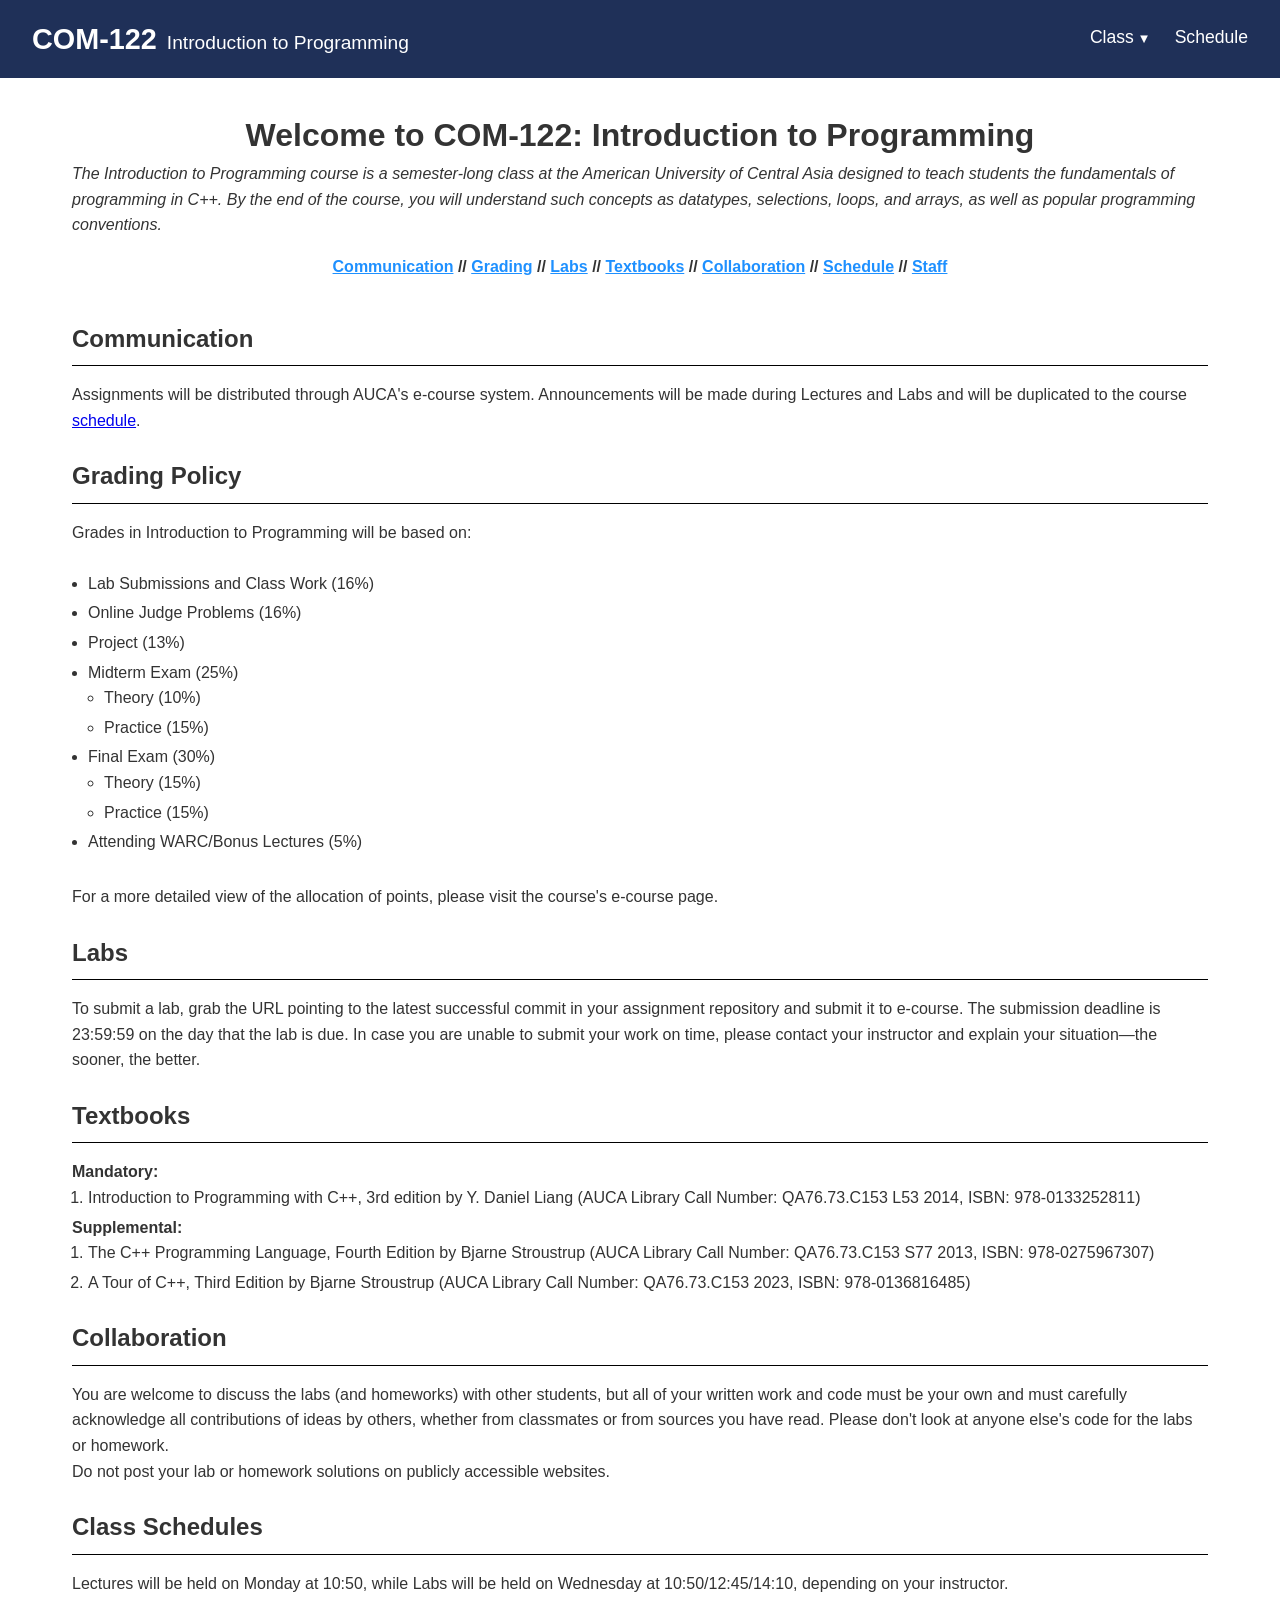
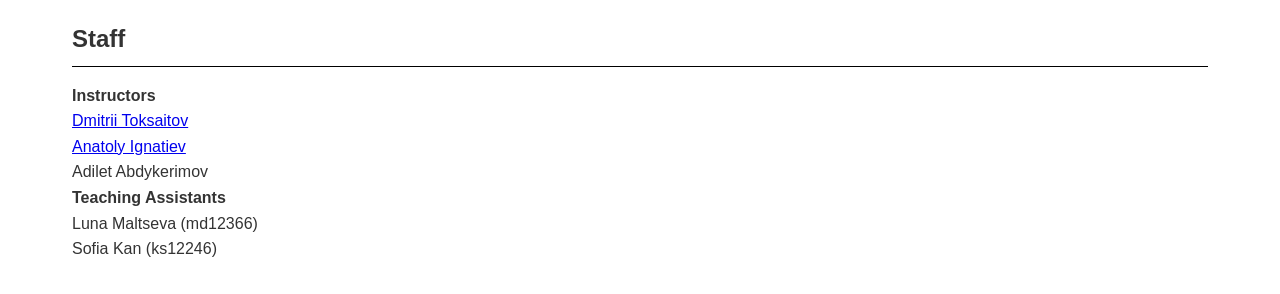
==== about.html @ a2feb64a "Initial commit" ====
<!DOCTYPE html>
<html lang="en">
<head>
    <meta charset="UTF-8">
    <meta name="viewport" content="width=device-width, initial-scale=1.0">
    <title>COM-122: Introduction to Programming</title>
    <link rel="stylesheet" href="styles.css">
</head>
<body>

<nav class="navbar">
    <div class="navbar-brand">
        <a href="index.html">COM-122</a>
        <span>Introduction to Programming</span>
    </div>

    <button class="navbar-toggle" aria-label="Menu">
        <span></span>
        <span></span>
        <span></span>
    </button>

    <ul class="navbar-links">
        <li class="dropdown">
            <a href="index.html">Class</a>
            <ul class="dropdown-menu">
                <li><a href="about.html">Overview</a></li>
                <li><a href="projects.html">Projects</a></li>
            </ul>
        </li>
        <li><a href="schedule.html">Schedule</a></li>
    </ul>
</nav>

<main class="content">
    <h1>Welcome to COM-122: Introduction to Programming</h1>
    <p> <i>
        The Introduction to Programming course is a semester-long class at the American University of Central Asia designed to teach students the fundamentals of programming in C++. By the end of the course, you will understand such concepts as datatypes, selections, loops, and arrays, as well as popular programming conventions.
    </i> </p>
    <div class="menu">
        <p><strong>
            <a href="#communication">Communication</a> //
            <a href="#grading">Grading</a> //
            <a href="#labs">Labs</a> //
            <a href="#textbooks">Textbooks</a> //
            <a href="#collaboration">Collaboration</a> //
            <a href="#schedule">Schedule</a> //
            <a href="#staff">Staff</a>
        </strong></p>
    </div>

    <h2 id="communication">Communication</h2>
    <p>
        Assignments will be distributed through AUCA's e-course system. Announcements will be made during Lectures and Labs and will be duplicated to the course <a href="schedule.html">schedule</a>.
    </p>

    <h2 id="grading">Grading Policy</h2>
    <p>Grades in Introduction to Programming will be based on:</p><br>
    <ul>
        <li>Lab Submissions and Class Work (16%)</li>
        <li>Online Judge Problems (16%)</li>
        <li>Project (13%)</li>
        <li>Midterm Exam (25%)
            <ul>
                <li>Theory (10%)</li>
                <li>Practice (15%)</li>
            </ul>
        </li>
        <li>Final Exam (30%)
            <ul>
                <li>Theory (15%)</li>
                <li>Practice (15%)</li>
            </ul>
        </li>
        <li>Attending WARC/Bonus Lectures (5%)</li>
    </ul> <br>
    <p>
        For a more detailed view of the allocation of points, please visit the course's e-course page.
    </p>

    <h2 id="labs">Labs</h2>
    <p>
        To submit a lab, grab the URL pointing to the latest successful commit in your assignment repository and submit it to e-course. The submission deadline is 23:59:59 on the day that the lab is due. In case you are unable to submit your work on time, please contact your instructor and explain your situation—the sooner, the better.
    </p>

    <h2 id="textbooks">Textbooks</h2>
    <p><strong>Mandatory:</strong></p>
    <ol>
        <li> Introduction to Programming with C++, 3rd edition by Y. Daniel Liang (AUCA Library Call Number: QA76.73.C153 L53 2014, ISBN: 978-0133252811) </li>
    </ol>
    <p><strong>Supplemental:</strong></p>
    <ol>
        <li>The C++ Programming Language, Fourth Edition by Bjarne Stroustrup (AUCA Library Call Number: QA76.73.C153 S77 2013, ISBN: 978-0275967307)</li>
        <li>A Tour of C++, Third Edition by Bjarne Stroustrup (AUCA Library Call Number: QA76.73.C153 2023, ISBN: 978-0136816485)</li>
    </ol>

    <h2 id="collaboration">Collaboration</h2>
    <p>
        You are welcome to discuss the labs (and homeworks) with other students, but all of your written work and code must be your own and must carefully acknowledge all contributions of ideas by others, whether from classmates or from sources you have read. Please don't look at anyone else's code for the labs or homework. <br>
        Do not post your lab or homework solutions on publicly accessible websites.
    </p>

    <h2 id="schedule">Class Schedules</h2>
    <p>
        Lectures will be held on Monday at 10:50, while Labs will be held on Wednesday at 10:50/12:45/14:10, depending on your instructor.
    </p>

    <h2 id="staff">Staff</h2>
    <strong>Instructors</strong> <br>
    <a href="https://auca.kg/en/economics_faculty_staff/13/">Dmitrii Toksaitov</a><br>
    <a href="https://auca.kg/en/dirfooter/639/">Anatoly Ignatiev</a><br>
    <a href=""></a>Adilet Abdykerimov<br>
    <strong>Teaching Assistants</strong> <br>
    Luna Maltseva (md12366)<br>
    Sofia Kan (ks12246)

</main>

<script src="navbar.js"></script>
</body>
</html>
---- styles.css ----
:root {
    --auca-dark-blue: #1F3058;
    --auca-light-blue: #2D457C;
    --dark-gray: #333;
    --light-gray: #f5f5f5;
}

td.lecture {
    background-color: #fffd80;
}

td.special {
    background-color: #8085ff;
}

td.important {
    background-color: #ff8187;
}

td.holiday {
    background-color: #83ff81;
}

.reading {
    color: #3338e9;
}

.assignment {
    color: #22c91f;
}

.deadline {
    color: #f03333;
}

* {
    margin: 0;
    padding: 0;
    box-sizing: border-box;
}

body {
    font-family: 'Open Sans', sans-serif;
    line-height: 1.6;
    color: #333;
}

ul:not(.navbar-links), ol:not(.navbar-links) {
    padding-left: 1em;       /* Proper bullet indentation */
    margin-top: 0;          /* Removes top margin */
    margin-bottom: 0;       /* Removes bottom margin */
    list-style-position: outside; /* Bullets stay outside text */
}

li {
    margin-bottom: 0.25em;  /* Optional: Controls space between items */
}

.navbar {
    background-color: var(--auca-dark-blue);
    color: white;
    display: flex;
    flex-wrap: wrap;
    justify-content: space-between;
    align-items: center;
    padding: 1rem 2rem;
}

.navbar-brand {
    display: flex;
    align-items: baseline;
    gap: 10px;
}

.navbar-brand a {
    color: white;
    font-size: 1.8rem;
    font-weight: bold;
    text-decoration: none;
}

.navbar-brand span {
    font-size: 1.2rem;
}

.navbar-links {
    display: flex;
    list-style: none;
}

.navbar-links li {
    margin-left: 1.5rem;
}

.navbar-links a {
    color: white;
    text-decoration: none;
    font-size: 1.1rem;
    transition: opacity 0.3s;
}

.navbar-links a:hover {
    opacity: 0.8;
    text-decoration: underline;
}

.navbar-toggle {
    display: none;
    background: transparent;
    border: none;
    cursor: pointer;
    flex-direction: column;
    justify-content: space-around;
    height: 24px;
    width: 30px;
    padding: 0;
}

.navbar-toggle span {
    display: block;
    background: white;
    height: 3px;
    width: 100%;
    border-radius: 2px;
}

h2 {
    position: relative;
    padding-bottom: 0.5rem;
    margin: 1.5rem 0 1rem 0;
    width: 100%;
    z-index: -1;
}

h1 {
    text-align: center;
}

h2::after {
    content: "";
    position: absolute;
    left: 0;
    bottom: 0;
    width: 100%;
    height: 1px;
    background-color: black;
}

.menu {
    text-align: center;
    padding: 1em
}

.menu a:link,
.menu a:visited,
.menu a:hover,
.menu a:active {
    color: dodgerblue;
    text-decoration: underline;
}

.assignment a, .reading a, .deadline a {
    color: dodgerblue;
    text-decoration: none;
}

.content {
    max-width: 1200px;
    margin: 2rem auto;
    padding: 0 2rem;
}

.table-container {
    width: 100%;
    overflow-x: auto;
}

.schedule-table {
    min-width: 600px;
    width: 100%;
    border-collapse: collapse;
    border: 2px solid black;
    margin: 1rem 0 2rem;
}

.schedule-table th {
    background-color: var(--auca-light-blue);
    padding: 0.1rem;
    text-align: center;
    color: white;
    border-bottom: 2px solid var(--auca-dark-blue);
}

.schedule-table td {
    padding: 0.1rem;
    border: 1px solid #ddd;
    vertical-align: top;
    font-size: 0.9em;
    line-height: 1.2;
}

.navbar-links .dropdown {
    position: relative;
}

.dropdown-menu {
    display: none;
    position: absolute;
    top: 100%;
    left: 0;
    background-color: white;
    min-width: 160px;
    box-shadow: 0 4px 8px rgba(0, 0, 0, 0.1);
    z-index: 1000;
}

.dropdown:hover .dropdown-menu {
    display: block;
}

.dropdown-menu li a {
    display: block;
    padding: 8px 12px;
    text-decoration: none;
    color: black;
}

.dropdown-menu li a:hover {
    background-color: #f0f0f0;
}

.dropdown > a::after {
    content: " ▼";
    font-size: 0.75em;
}

@media (max-width: 768px) {
    .navbar {
        position: relative;
        padding: 1rem;
    }

    .navbar-toggle {
        display: flex;
    }

    .navbar-links {
        display: none;
        flex-direction: column;
        width: 100%;
        background-color: var(--auca-dark-blue);
        position: absolute;
        top: 100%;
        left: 0;
        padding: 1rem 0;
        box-shadow: 0 5px 10px rgba(0,0,0,0.1);
    }

    .navbar-links.active {
        display: flex;
    }

    .navbar-links li {
        margin: 0.5rem 0;
        padding: 0 2rem;
    }

    .dropdown-menu {
        display: none;
        position: static;
        background-color: var(--auca-dark-blue);
        box-shadow: none;
        list-style: none;
    }

    .dropdown.open .dropdown-menu {
        display: block;
    }

    .dropdown-menu li a {
        color: white;
        padding-left: 1rem;
    }

    .dropdown-menu li a:hover {
        background-color: rgba(255, 255, 255, 0.1);
    }
}
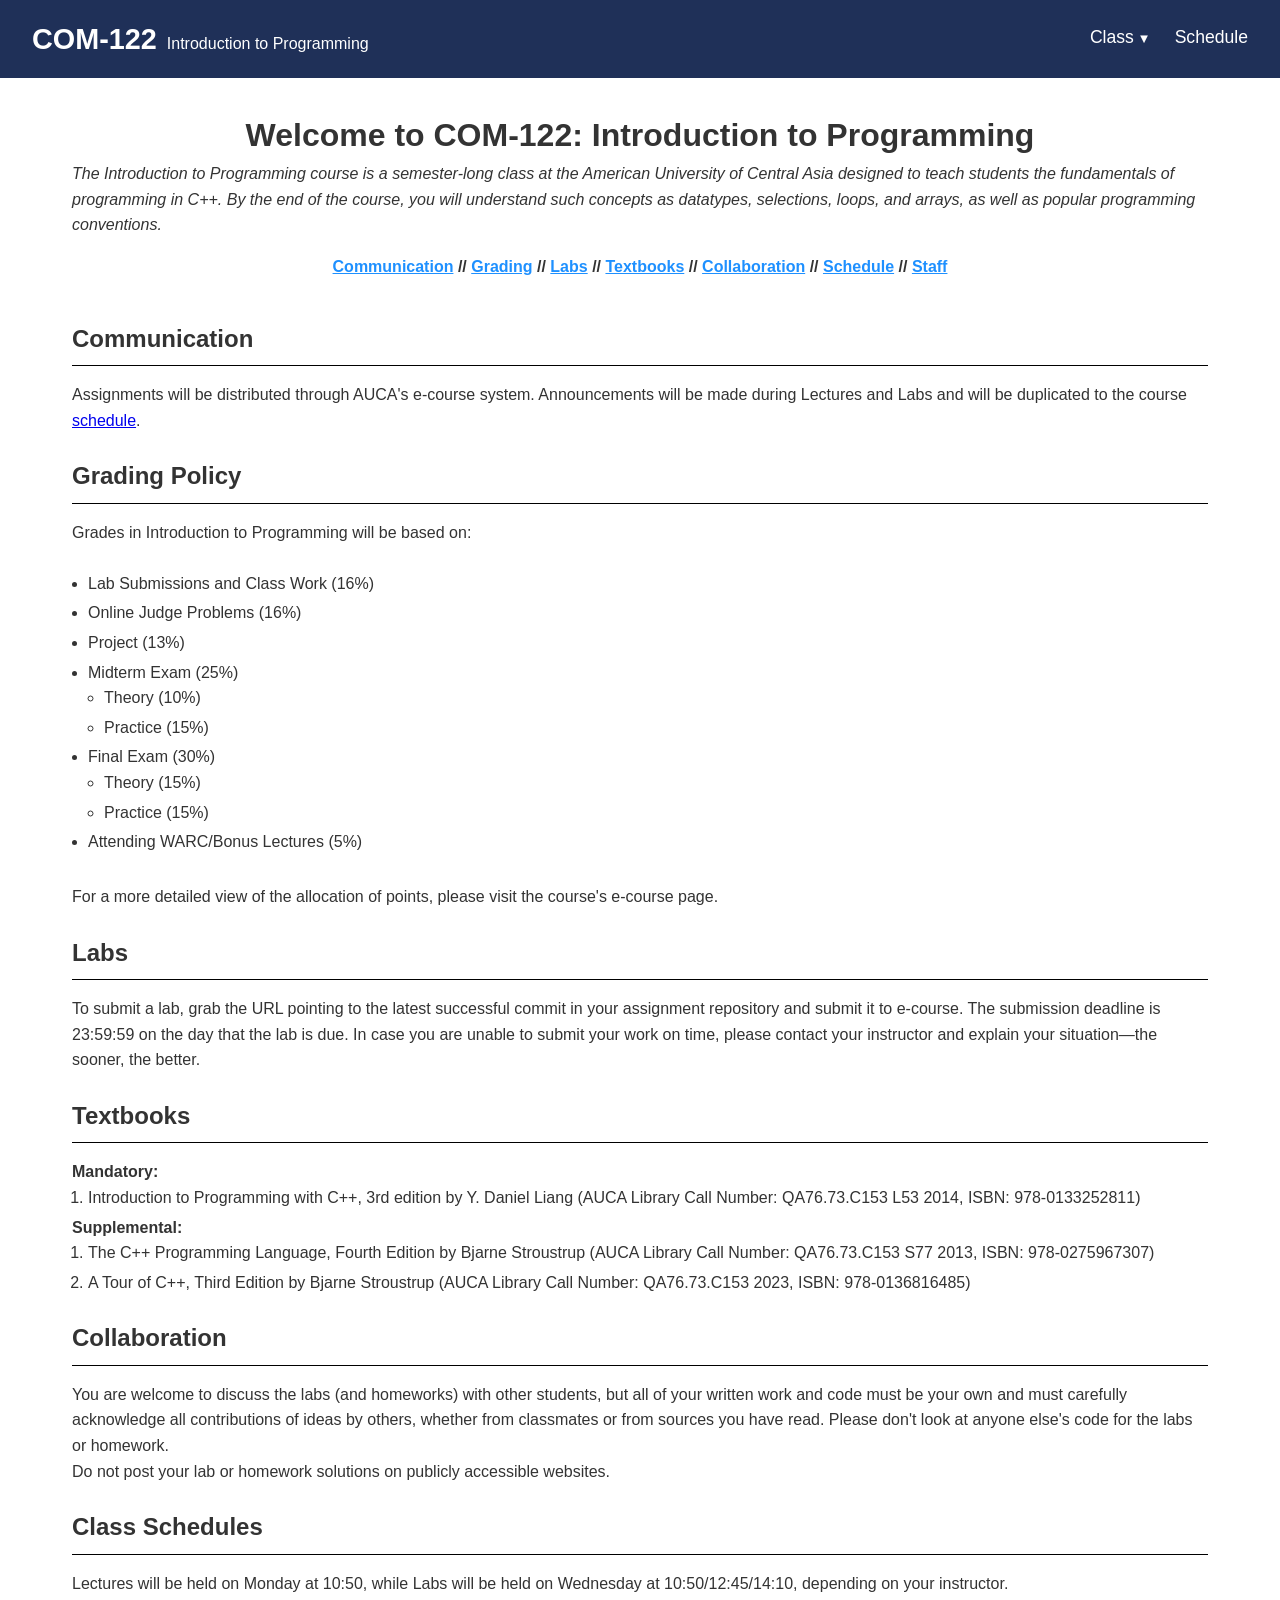
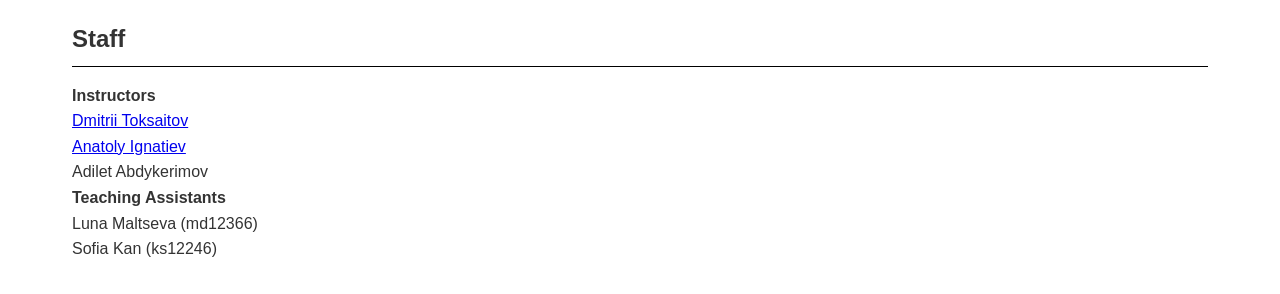
==== commit c21c9507: "Update schedule colors, fix navbar text sizing" ====
--- a/about.html
+++ b/about.html
@@ -11,7 +11,7 @@
 <nav class="navbar">
     <div class="navbar-brand">
         <a href="index.html">COM-122</a>
-        <span>Introduction to Programming</span>
+        <span style="font-size:1em;">Introduction to Programming</span>
     </div>
 
     <button class="navbar-toggle" aria-label="Menu">
--- a/styles.css
+++ b/styles.css
@@ -6,7 +6,7 @@
 }
 
 td.lecture {
-    background-color: #fffd80;
+    background-color: #fcfa8e;
 }
 
 td.special {
@@ -14,15 +14,15 @@
 }
 
 td.important {
-    background-color: #ff8187;
+    background-color: #fc9a9f;
 }
 
 td.holiday {
-    background-color: #83ff81;
+    background-color: #9df081;
 }
 
 .reading {
-    color: #3338e9;
+    color: #3350ea;
 }
 
 .assignment {
@@ -30,7 +30,7 @@
 }
 
 .deadline {
-    color: #f03333;
+    color: #f11f1f;
 }
 
 * {
@@ -46,14 +46,14 @@
 }
 
 ul:not(.navbar-links), ol:not(.navbar-links) {
-    padding-left: 1em;       /* Proper bullet indentation */
-    margin-top: 0;          /* Removes top margin */
-    margin-bottom: 0;       /* Removes bottom margin */
-    list-style-position: outside; /* Bullets stay outside text */
+    padding-left: 1em;
+    margin-top: 0;
+    margin-bottom: 0;
+    list-style-position: outside;
 }
 
 li {
-    margin-bottom: 0.25em;  /* Optional: Controls space between items */
+    margin-bottom: 0.25em;
 }
 
 .navbar {
@@ -280,6 +280,7 @@
     .dropdown-menu li a {
         color: white;
         padding-left: 1rem;
+        font-size: 1.1em;
     }
 
     .dropdown-menu li a:hover {
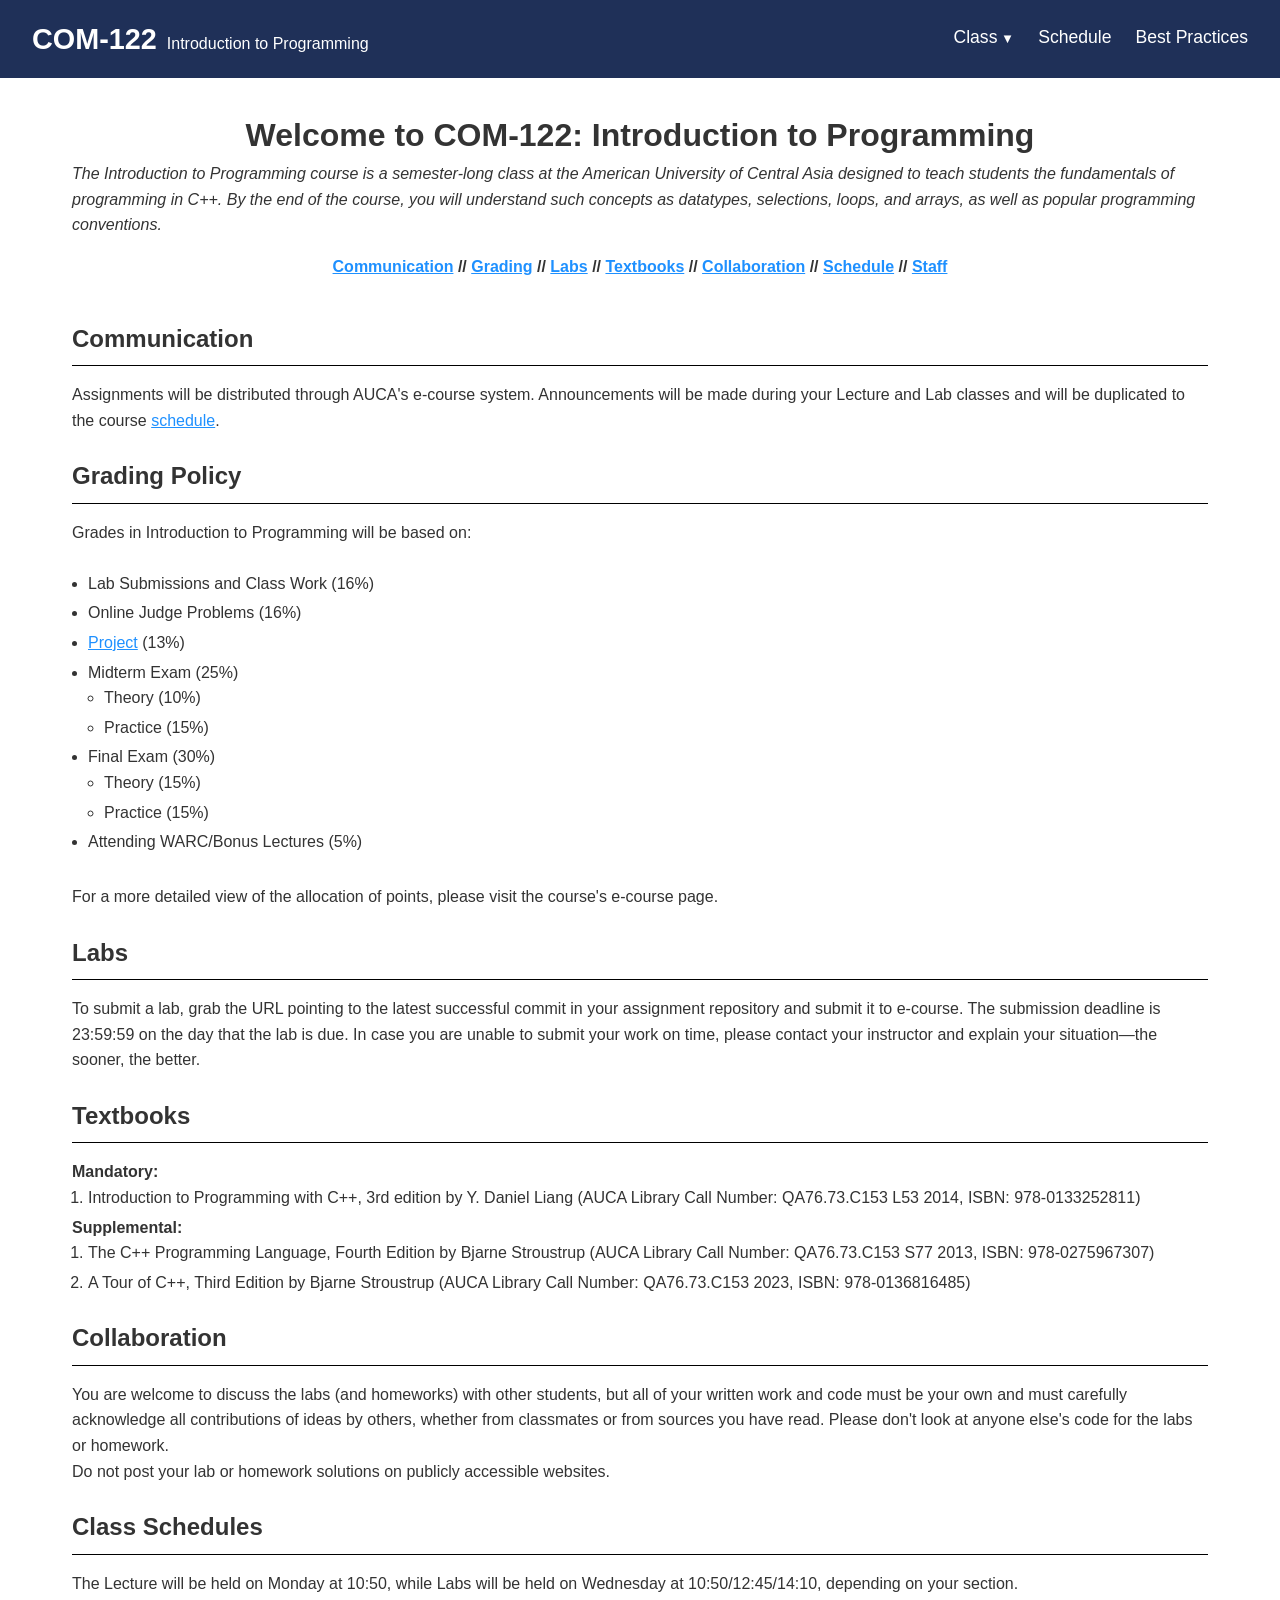
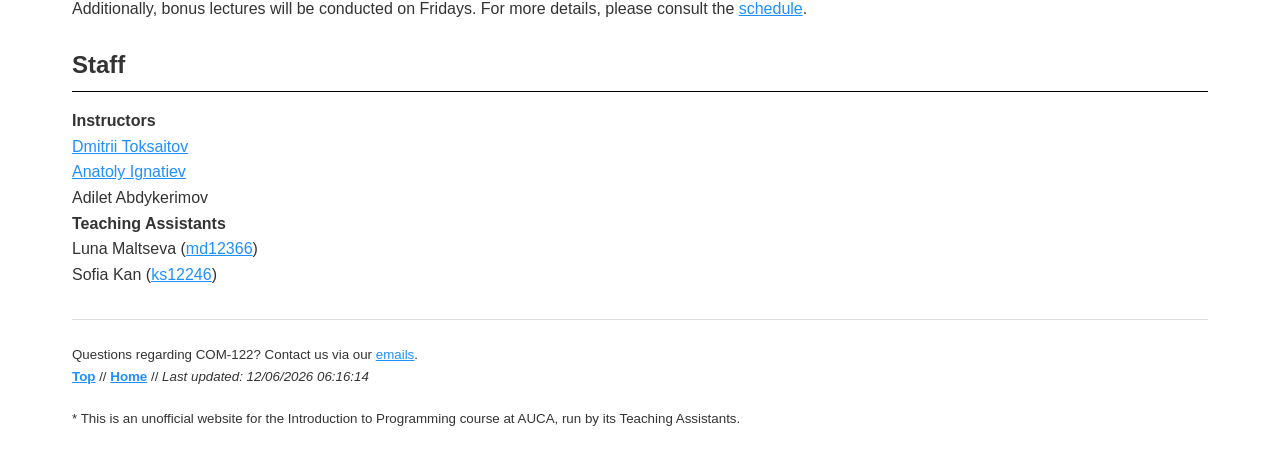
==== commit 89805629: "Add "Best Practices" page, add footer, tweak navbar css, adjust schedule" ====
--- a/about.html
+++ b/about.html
@@ -8,7 +8,7 @@
 </head>
 <body>
 
-<nav class="navbar">
+<nav class="navbar" id="top">
     <div class="navbar-brand">
         <a href="index.html">COM-122</a>
         <span style="font-size:1em;">Introduction to Programming</span>
@@ -29,6 +29,7 @@
             </ul>
         </li>
         <li><a href="schedule.html">Schedule</a></li>
+        <li><a href="tips.html">Best Practices</a></li>
     </ul>
 </nav>
 
@@ -51,7 +52,7 @@
 
     <h2 id="communication">Communication</h2>
     <p>
-        Assignments will be distributed through AUCA's e-course system. Announcements will be made during Lectures and Labs and will be duplicated to the course <a href="schedule.html">schedule</a>.
+        Assignments will be distributed through AUCA's e-course system. Announcements will be made during your Lecture and Lab classes and will be duplicated to the course <a href="schedule.html">schedule</a>.
     </p>
 
     <h2 id="grading">Grading Policy</h2>
@@ -59,7 +60,7 @@
     <ul>
         <li>Lab Submissions and Class Work (16%)</li>
         <li>Online Judge Problems (16%)</li>
-        <li>Project (13%)</li>
+        <li><a href="projects.html">Project</a> (13%)</li>
         <li>Midterm Exam (25%)
             <ul>
                 <li>Theory (10%)</li>
@@ -86,7 +87,7 @@
     <h2 id="textbooks">Textbooks</h2>
     <p><strong>Mandatory:</strong></p>
     <ol>
-        <li> Introduction to Programming with C++, 3rd edition by Y. Daniel Liang (AUCA Library Call Number: QA76.73.C153 L53 2014, ISBN: 978-0133252811) </li>
+        <li> Introduction to Programming with C++, 3rd edition by Y. Daniel Liang (AUCA Library Call Number: QA76.73.C153 L53 2014, ISBN: 978-0133252811)</li>
     </ol>
     <p><strong>Supplemental:</strong></p>
     <ol>
@@ -102,19 +103,33 @@
 
     <h2 id="schedule">Class Schedules</h2>
     <p>
-        Lectures will be held on Monday at 10:50, while Labs will be held on Wednesday at 10:50/12:45/14:10, depending on your instructor.
+        The Lecture will be held on Monday at 10:50, while Labs will be held on Wednesday at 10:50/12:45/14:10, depending on your section.<br>
+        Additionally, bonus lectures will be conducted on Fridays. For more details, please consult the <a href="schedule.html">schedule</a>.
     </p>
 
     <h2 id="staff">Staff</h2>
     <strong>Instructors</strong> <br>
-    <a href="https://auca.kg/en/economics_faculty_staff/13/">Dmitrii Toksaitov</a><br>
+    <a href="https://www.auca.kg/en/directory/13/">Dmitrii Toksaitov</a><br>
     <a href="https://auca.kg/en/dirfooter/639/">Anatoly Ignatiev</a><br>
     <a href=""></a>Adilet Abdykerimov<br>
     <strong>Teaching Assistants</strong> <br>
-    Luna Maltseva (md12366)<br>
-    Sofia Kan (ks12246)
+    Luna Maltseva (<a href="mailto:md12366@auca.kg">md12366</a>)<br>
+    Sofia Kan (<a href="mailto:ks12246@auca.kg">ks12246</a>)
+</main>
 
-</main>
+<footer class="footer">
+    <hr>
+    <p>
+        Questions regarding COM-122? Contact us via our <a href="about.html#staff">emails</a>.<br>
+        <b><a href="#top">Top</a></b> // <b><a href="index.html">Home</a></b> // <i><span id="last-updated"></span></i><br><br>
+        * This is an unofficial website for the Introduction to Programming course at AUCA, run by its Teaching Assistants.
+    </p>
+</footer>
+
+<script>
+    document.getElementById("last-updated").textContent +=
+        "Last updated: " + document.lastModified;
+</script>
 
 <script src="navbar.js"></script>
 </body>
--- a/styles.css
+++ b/styles.css
@@ -26,7 +26,7 @@
 }
 
 .assignment {
-    color: #22c91f;
+    color: #1bb71a;
 }
 
 .deadline {
@@ -43,6 +43,18 @@
     font-family: 'Open Sans', sans-serif;
     line-height: 1.6;
     color: #333;
+}
+
+.footer a:link,
+.footer a:visited,
+.footer a:hover,
+.footer a:active,
+.content a:link,
+.content a:visited,
+.content a:hover,
+.content a:active {
+    color: dodgerblue;
+    text-decoration: underline;
 }
 
 ul:not(.navbar-links), ol:not(.navbar-links) {
@@ -124,12 +136,48 @@
     border-radius: 2px;
 }
 
+.navbar-links .dropdown {
+    position: relative;
+}
+
+.dropdown-menu {
+    display: none;
+    position: absolute;
+    top: 100%;
+    left: 0;
+    background-color: white;
+    min-width: 120px;
+    box-shadow: 0 4px 8px rgba(0, 0, 0, 0.1);
+    z-index: 1000;
+}
+
+.dropdown:hover .dropdown-menu {
+    display: block;
+}
+
+.dropdown-menu li a {
+    margin-left: -2.67em;
+    display: block;
+    padding: 8px 4px;
+    text-decoration: none;
+    color: black;
+    font-size: 0.9em;
+}
+
+.dropdown-menu li a:hover {
+    background-color: #f0f0f0;
+}
+
+.dropdown > a::after {
+    content: " ▼";
+    font-size: 0.75em;
+}
+
 h2 {
     position: relative;
     padding-bottom: 0.5rem;
     margin: 1.5rem 0 1rem 0;
     width: 100%;
-    z-index: -1;
 }
 
 h1 {
@@ -170,6 +218,13 @@
     padding: 0 2rem;
 }
 
+.footer {
+    max-width: 1200px;
+    margin: 2rem auto;
+    padding: 0 2rem;
+    font-size: smaller;
+}
+
 .table-container {
     width: 100%;
     overflow-x: auto;
@@ -199,39 +254,11 @@
     line-height: 1.2;
 }
 
-.navbar-links .dropdown {
-    position: relative;
-}
-
-.dropdown-menu {
-    display: none;
-    position: absolute;
-    top: 100%;
-    left: 0;
-    background-color: white;
-    min-width: 160px;
-    box-shadow: 0 4px 8px rgba(0, 0, 0, 0.1);
-    z-index: 1000;
-}
-
-.dropdown:hover .dropdown-menu {
-    display: block;
-}
-
-.dropdown-menu li a {
-    display: block;
-    padding: 8px 12px;
-    text-decoration: none;
-    color: black;
-}
-
-.dropdown-menu li a:hover {
-    background-color: #f0f0f0;
-}
-
-.dropdown > a::after {
-    content: " ▼";
-    font-size: 0.75em;
+
+hr {
+    border: none;
+    border-top: 1px solid #ddd;
+    margin: 1.5rem 0;
 }
 
 @media (max-width: 768px) {
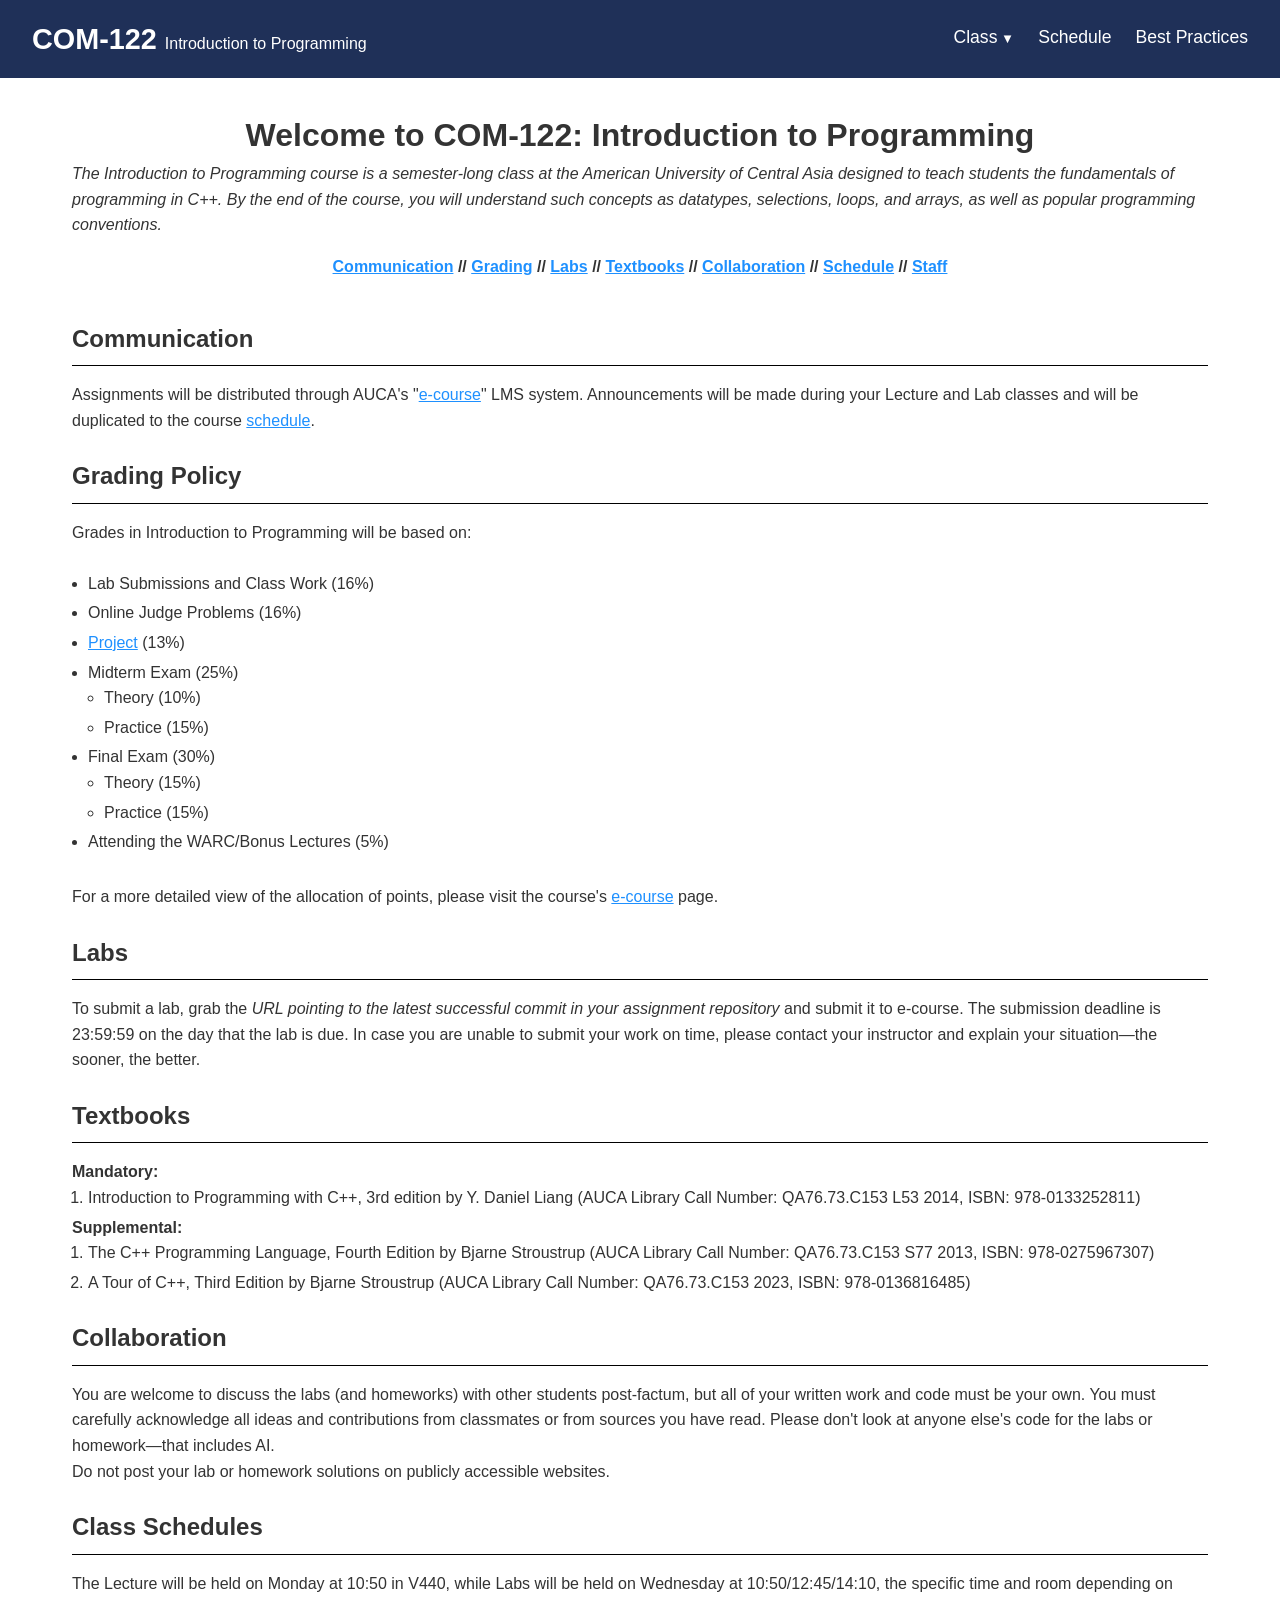
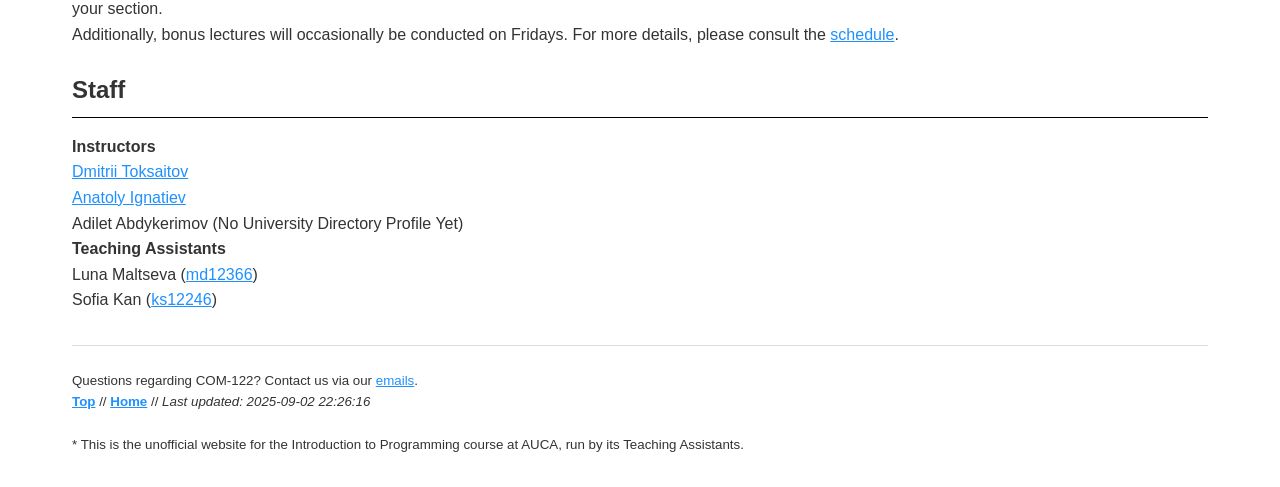
==== commit d08a23c0: "Fix mobile cascading, fix last-updated in footer, updated schedule.html and tips.html, rephrased som" ====
--- a/about.html
+++ b/about.html
@@ -52,7 +52,7 @@
 
     <h2 id="communication">Communication</h2>
     <p>
-        Assignments will be distributed through AUCA's e-course system. Announcements will be made during your Lecture and Lab classes and will be duplicated to the course <a href="schedule.html">schedule</a>.
+        Assignments will be distributed through AUCA's "<a href="https://ecourse.auca.kg/">e-course</a>" LMS system. Announcements will be made during your Lecture and Lab classes and will be duplicated to the course <a href="schedule.html">schedule</a>.
     </p>
 
     <h2 id="grading">Grading Policy</h2>
@@ -73,21 +73,21 @@
                 <li>Practice (15%)</li>
             </ul>
         </li>
-        <li>Attending WARC/Bonus Lectures (5%)</li>
+        <li>Attending the WARC/Bonus Lectures (5%)</li>
     </ul> <br>
     <p>
-        For a more detailed view of the allocation of points, please visit the course's e-course page.
+        For a more detailed view of the allocation of points, please visit the course's <a href="https://ecourse.auca.kg/course/view.php?id=6946">e-course</a> page.
     </p>
 
     <h2 id="labs">Labs</h2>
     <p>
-        To submit a lab, grab the URL pointing to the latest successful commit in your assignment repository and submit it to e-course. The submission deadline is 23:59:59 on the day that the lab is due. In case you are unable to submit your work on time, please contact your instructor and explain your situation—the sooner, the better.
+        To submit a lab, grab the <i>URL pointing to the latest successful commit in your assignment repository</i> and submit it to e-course. The submission deadline is 23:59:59 on the day that the lab is due. In case you are unable to submit your work on time, please contact your instructor and explain your situation—the sooner, the better.
     </p>
 
     <h2 id="textbooks">Textbooks</h2>
     <p><strong>Mandatory:</strong></p>
     <ol>
-        <li> Introduction to Programming with C++, 3rd edition by Y. Daniel Liang (AUCA Library Call Number: QA76.73.C153 L53 2014, ISBN: 978-0133252811)</li>
+        <li>Introduction to Programming with C++, 3rd edition by Y. Daniel Liang (AUCA Library Call Number: QA76.73.C153 L53 2014, ISBN: 978-0133252811)</li>
     </ol>
     <p><strong>Supplemental:</strong></p>
     <ol>
@@ -97,21 +97,21 @@
 
     <h2 id="collaboration">Collaboration</h2>
     <p>
-        You are welcome to discuss the labs (and homeworks) with other students, but all of your written work and code must be your own and must carefully acknowledge all contributions of ideas by others, whether from classmates or from sources you have read. Please don't look at anyone else's code for the labs or homework. <br>
+        You are welcome to discuss the labs (and homeworks) with other students post-factum, but all of your written work and code must be your own. You must carefully acknowledge all ideas and contributions from classmates or from sources you have read. Please don't look at anyone else's code for the labs or homework—that includes AI.<br>
         Do not post your lab or homework solutions on publicly accessible websites.
     </p>
 
     <h2 id="schedule">Class Schedules</h2>
     <p>
-        The Lecture will be held on Monday at 10:50, while Labs will be held on Wednesday at 10:50/12:45/14:10, depending on your section.<br>
-        Additionally, bonus lectures will be conducted on Fridays. For more details, please consult the <a href="schedule.html">schedule</a>.
+        The Lecture will be held on Monday at 10:50 in V440, while Labs will be held on Wednesday at 10:50/12:45/14:10, the specific time and room depending on your section.<br>
+        Additionally, bonus lectures will occasionally be conducted on Fridays. For more details, please consult the <a href="schedule.html">schedule</a>.
     </p>
 
     <h2 id="staff">Staff</h2>
     <strong>Instructors</strong> <br>
     <a href="https://www.auca.kg/en/directory/13/">Dmitrii Toksaitov</a><br>
     <a href="https://auca.kg/en/dirfooter/639/">Anatoly Ignatiev</a><br>
-    <a href=""></a>Adilet Abdykerimov<br>
+    <a href=""></a>Adilet Abdykerimov (No University Directory Profile Yet)<br>
     <strong>Teaching Assistants</strong> <br>
     Luna Maltseva (<a href="mailto:md12366@auca.kg">md12366</a>)<br>
     Sofia Kan (<a href="mailto:ks12246@auca.kg">ks12246</a>)
@@ -121,15 +121,10 @@
     <hr>
     <p>
         Questions regarding COM-122? Contact us via our <a href="about.html#staff">emails</a>.<br>
-        <b><a href="#top">Top</a></b> // <b><a href="index.html">Home</a></b> // <i><span id="last-updated"></span></i><br><br>
-        * This is an unofficial website for the Introduction to Programming course at AUCA, run by its Teaching Assistants.
+        <b><a href="#top">Top</a></b> // <b><a href="index.html">Home</a></b> // <i>Last updated: <span id="last-updated"></span></i><br><br>
+        * This is the unofficial website for the Introduction to Programming course at AUCA, run by its Teaching Assistants.
     </p>
 </footer>
-
-<script>
-    document.getElementById("last-updated").textContent +=
-        "Last updated: " + document.lastModified;
-</script>
 
 <script src="navbar.js"></script>
 </body>
--- a/styles.css
+++ b/styles.css
@@ -69,19 +69,20 @@
 }
 
 .navbar {
+    display: flex;
+    justify-content: space-between;
+    align-items: center;
     background-color: var(--auca-dark-blue);
     color: white;
-    display: flex;
     flex-wrap: wrap;
-    justify-content: space-between;
-    align-items: center;
     padding: 1rem 2rem;
+    z-index: 1;
 }
 
 .navbar-brand {
     display: flex;
     align-items: baseline;
-    gap: 10px;
+    gap: 0.5rem;
 }
 
 .navbar-brand a {
@@ -92,6 +93,7 @@
 }
 
 .navbar-brand span {
+    line-height: 1;
     font-size: 1.2rem;
 }
 
@@ -267,6 +269,10 @@
         padding: 1rem;
     }
 
+    .navbar-brand span {
+        display: none;
+    }
+
     .navbar-toggle {
         display: flex;
     }
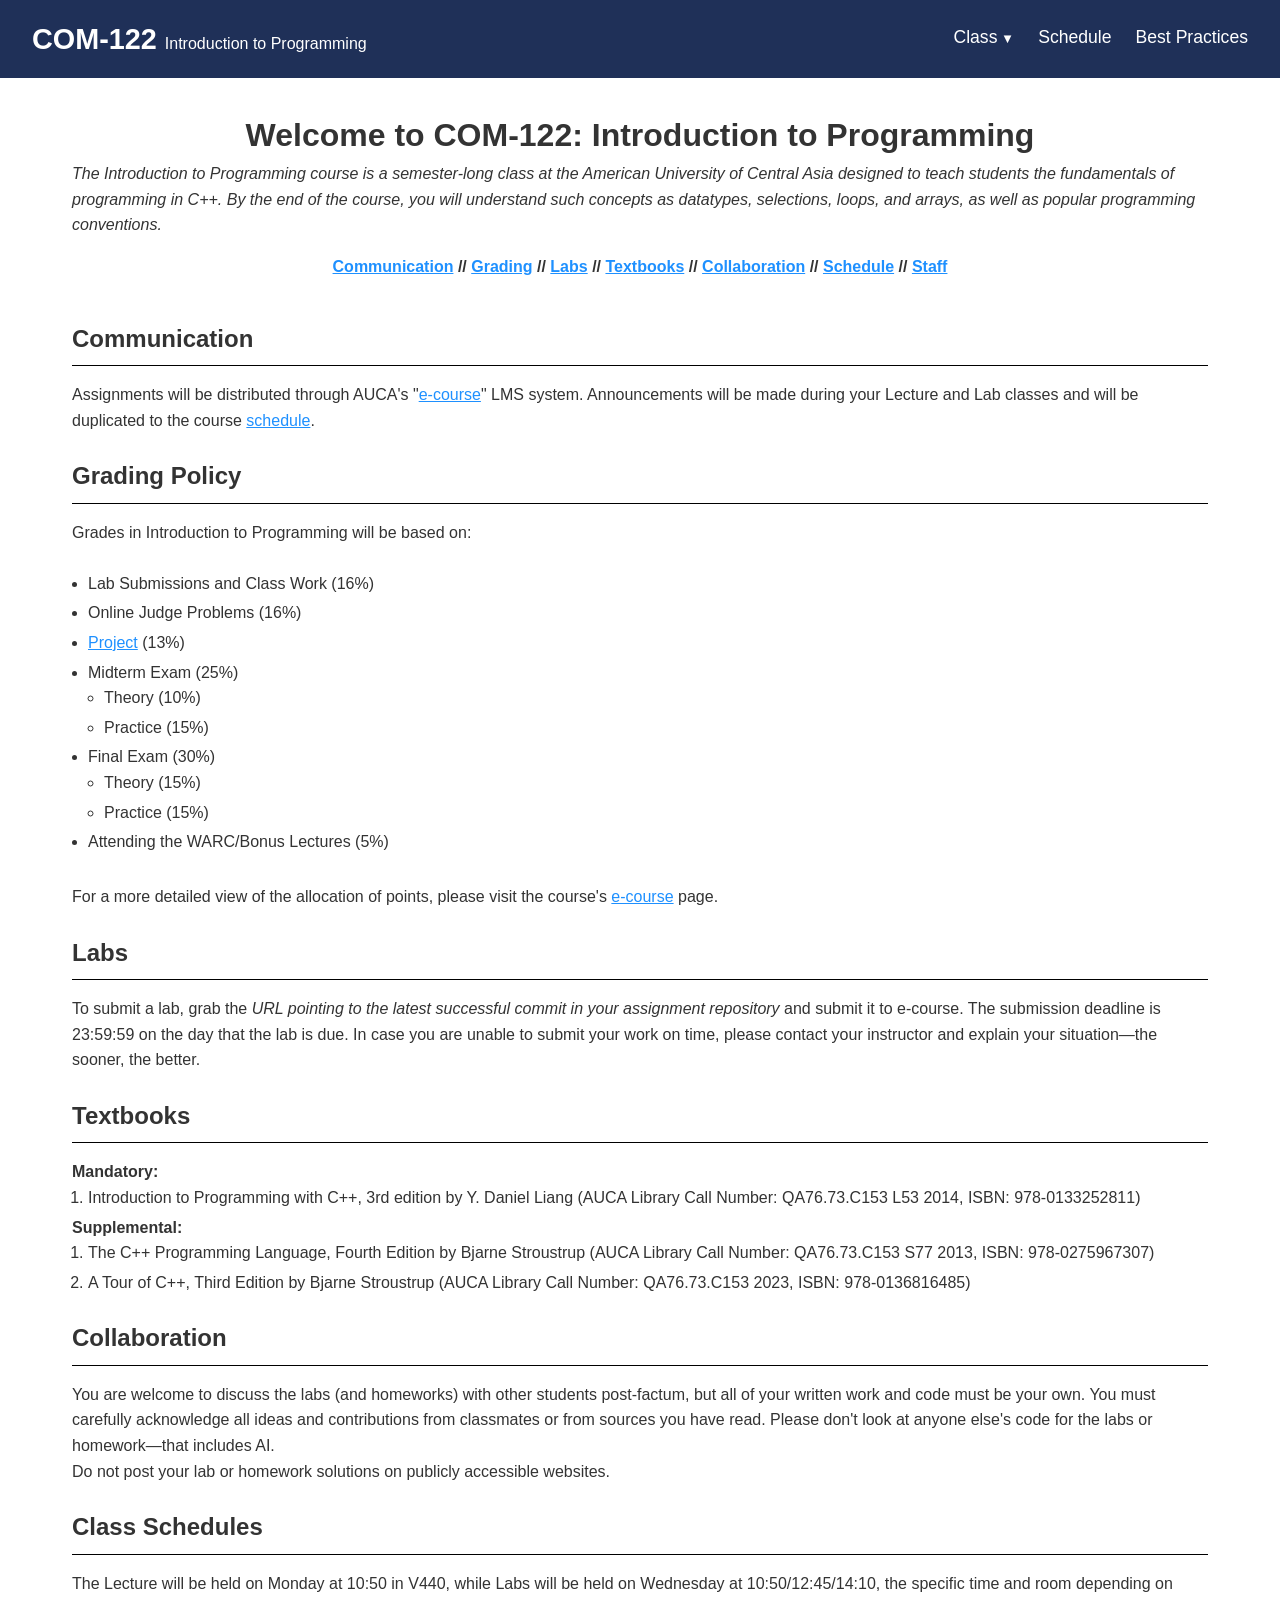
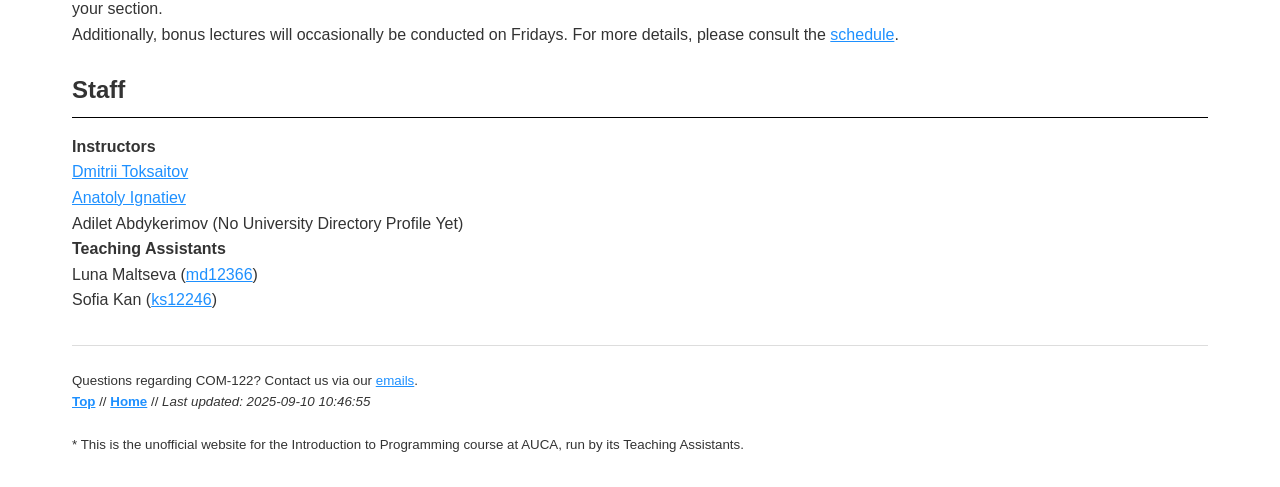
==== commit 05e145b9: "Add logo, update schedule, add code styling, rename tabs" ====
--- a/about.html
+++ b/about.html
@@ -3,8 +3,9 @@
 <head>
     <meta charset="UTF-8">
     <meta name="viewport" content="width=device-width, initial-scale=1.0">
-    <title>COM-122: Introduction to Programming</title>
+    <title>COM-122: General Information</title>
     <link rel="stylesheet" href="styles.css">
+    <link rel="icon" type="image/png" href="images/logo.png">
 </head>
 <body>
 
--- a/styles.css
+++ b/styles.css
@@ -3,6 +3,7 @@
     --auca-light-blue: #2D457C;
     --dark-gray: #333;
     --light-gray: #f5f5f5;
+    --auca-red: #b71c1c;
 }
 
 td.lecture {
@@ -11,6 +12,10 @@
 
 td.special {
     background-color: #8085ff;
+}
+
+td.bonus {
+    background-color: #80dbff;
 }
 
 td.important {
@@ -43,6 +48,22 @@
     font-family: 'Open Sans', sans-serif;
     line-height: 1.6;
     color: #333;
+}
+
+pre code {
+    display: block;
+    padding: 10px;
+    background-color: #f5f5f5;
+    color: var(--auca-light-blue);
+    border-radius: 5px;
+}
+
+code {
+    color: var(--auca-light-blue);
+    background-color: #f5f5f5;
+    padding: 2px 4px;
+    border-radius: 3px;
+    font-family: monospace;
 }
 
 .footer a:link,
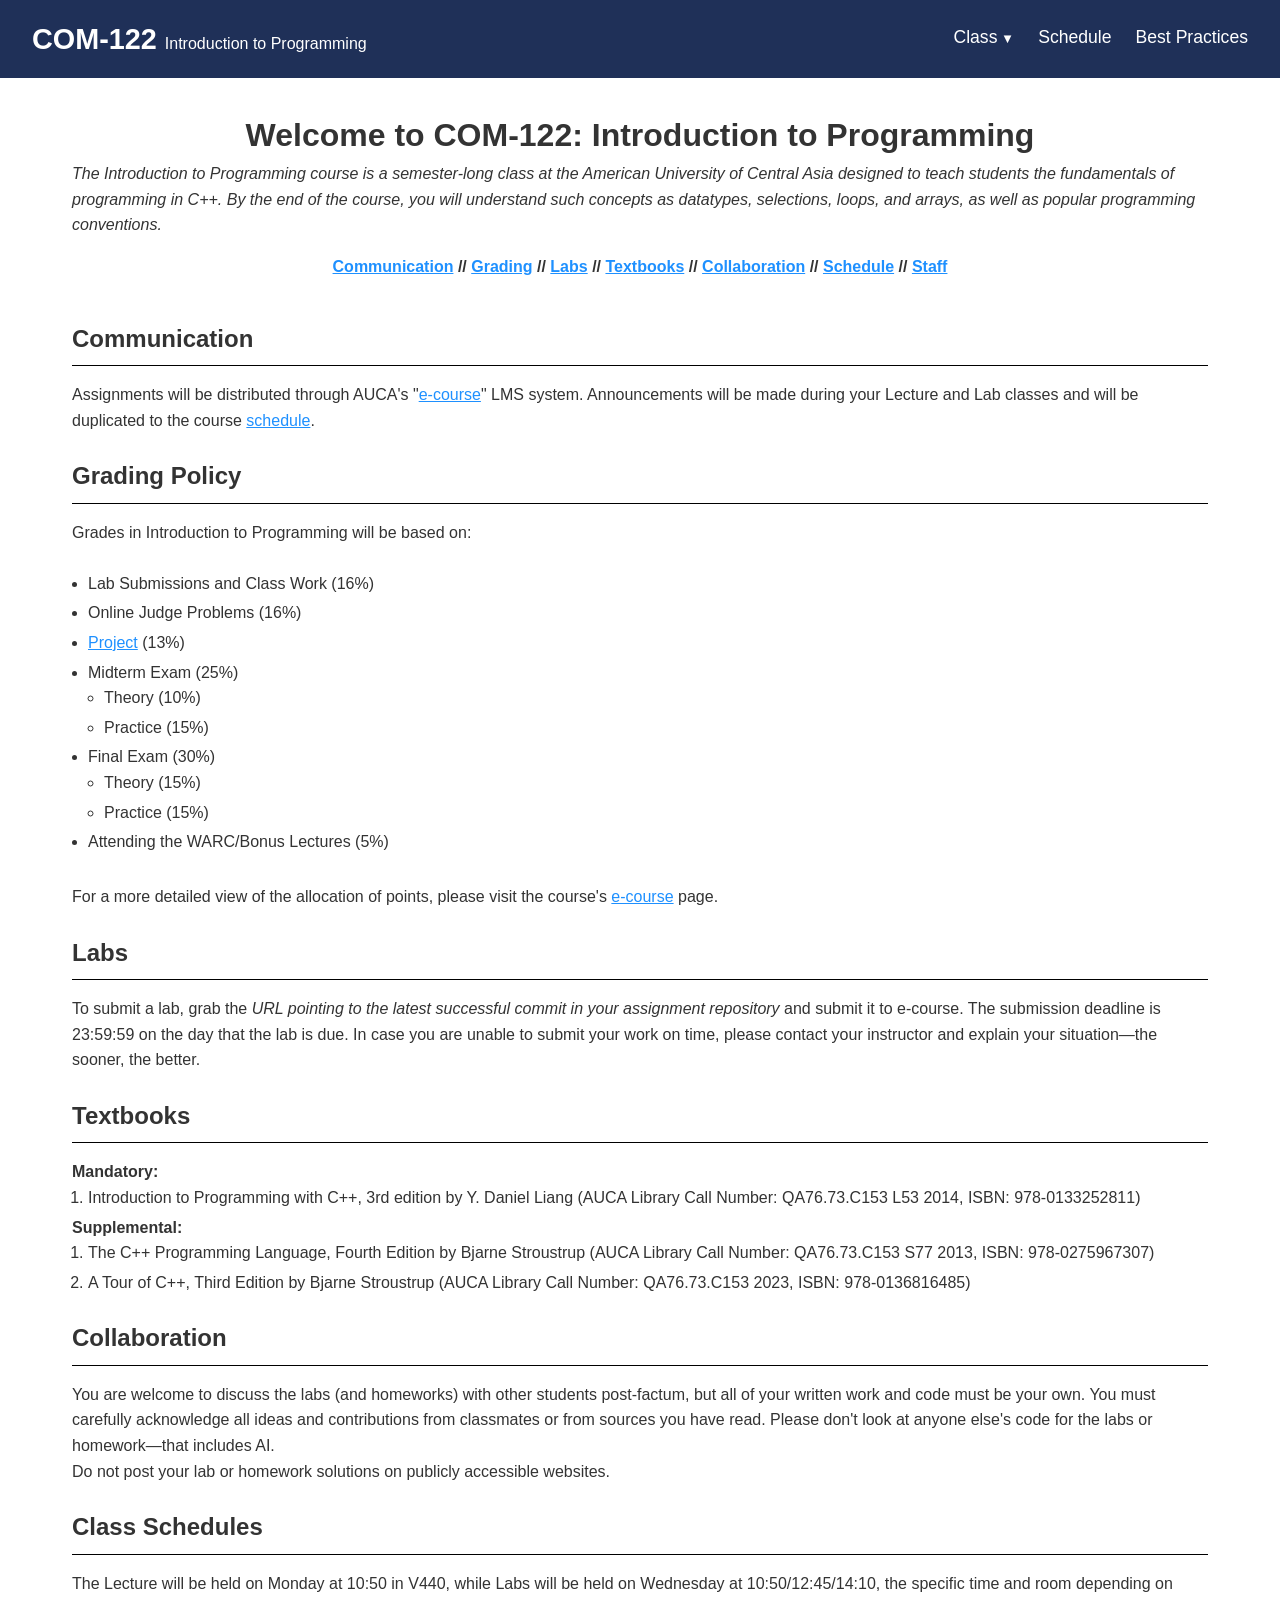
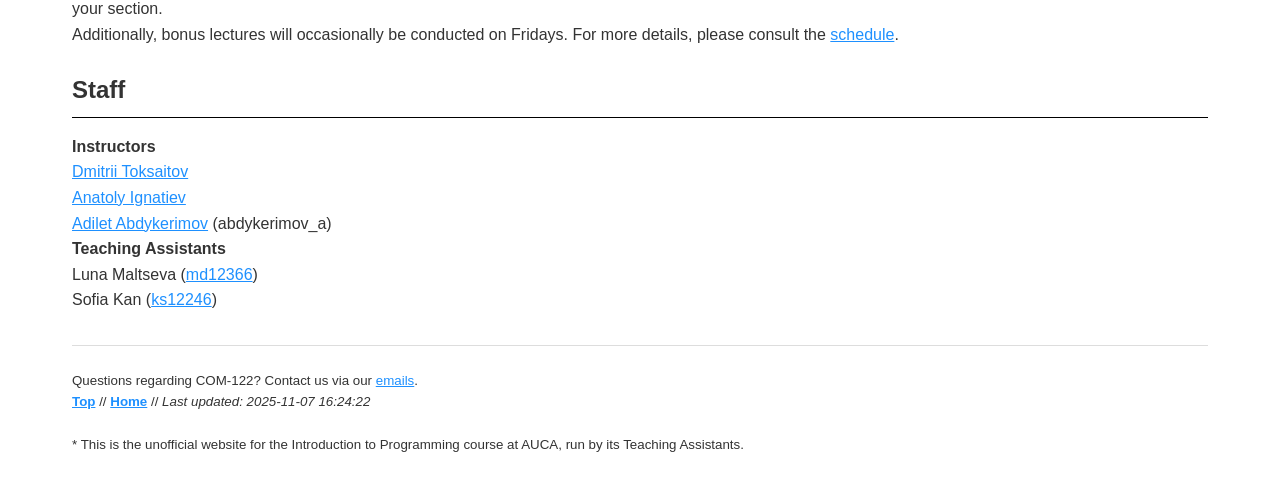
==== commit 385ec1ef: "Update schedule nov 7" ====
--- a/about.html
+++ b/about.html
@@ -112,7 +112,7 @@
     <strong>Instructors</strong> <br>
     <a href="https://www.auca.kg/en/directory/13/">Dmitrii Toksaitov</a><br>
     <a href="https://auca.kg/en/dirfooter/639/">Anatoly Ignatiev</a><br>
-    <a href=""></a>Adilet Abdykerimov (No University Directory Profile Yet)<br>
+    <a href="https://auca.kg/en/p6334705052/">Adilet Abdykerimov</a> (abdykerimov_a)<br>
     <strong>Teaching Assistants</strong> <br>
     Luna Maltseva (<a href="mailto:md12366@auca.kg">md12366</a>)<br>
     Sofia Kan (<a href="mailto:ks12246@auca.kg">ks12246</a>)
--- a/styles.css
+++ b/styles.css
@@ -19,7 +19,7 @@
 }
 
 td.important {
-    background-color: #fc9a9f;
+    background-color: #ffa9ac;
 }
 
 td.holiday {
@@ -35,7 +35,7 @@
 }
 
 .deadline {
-    color: #f11f1f;
+    color: #ff0000;
 }
 
 * {
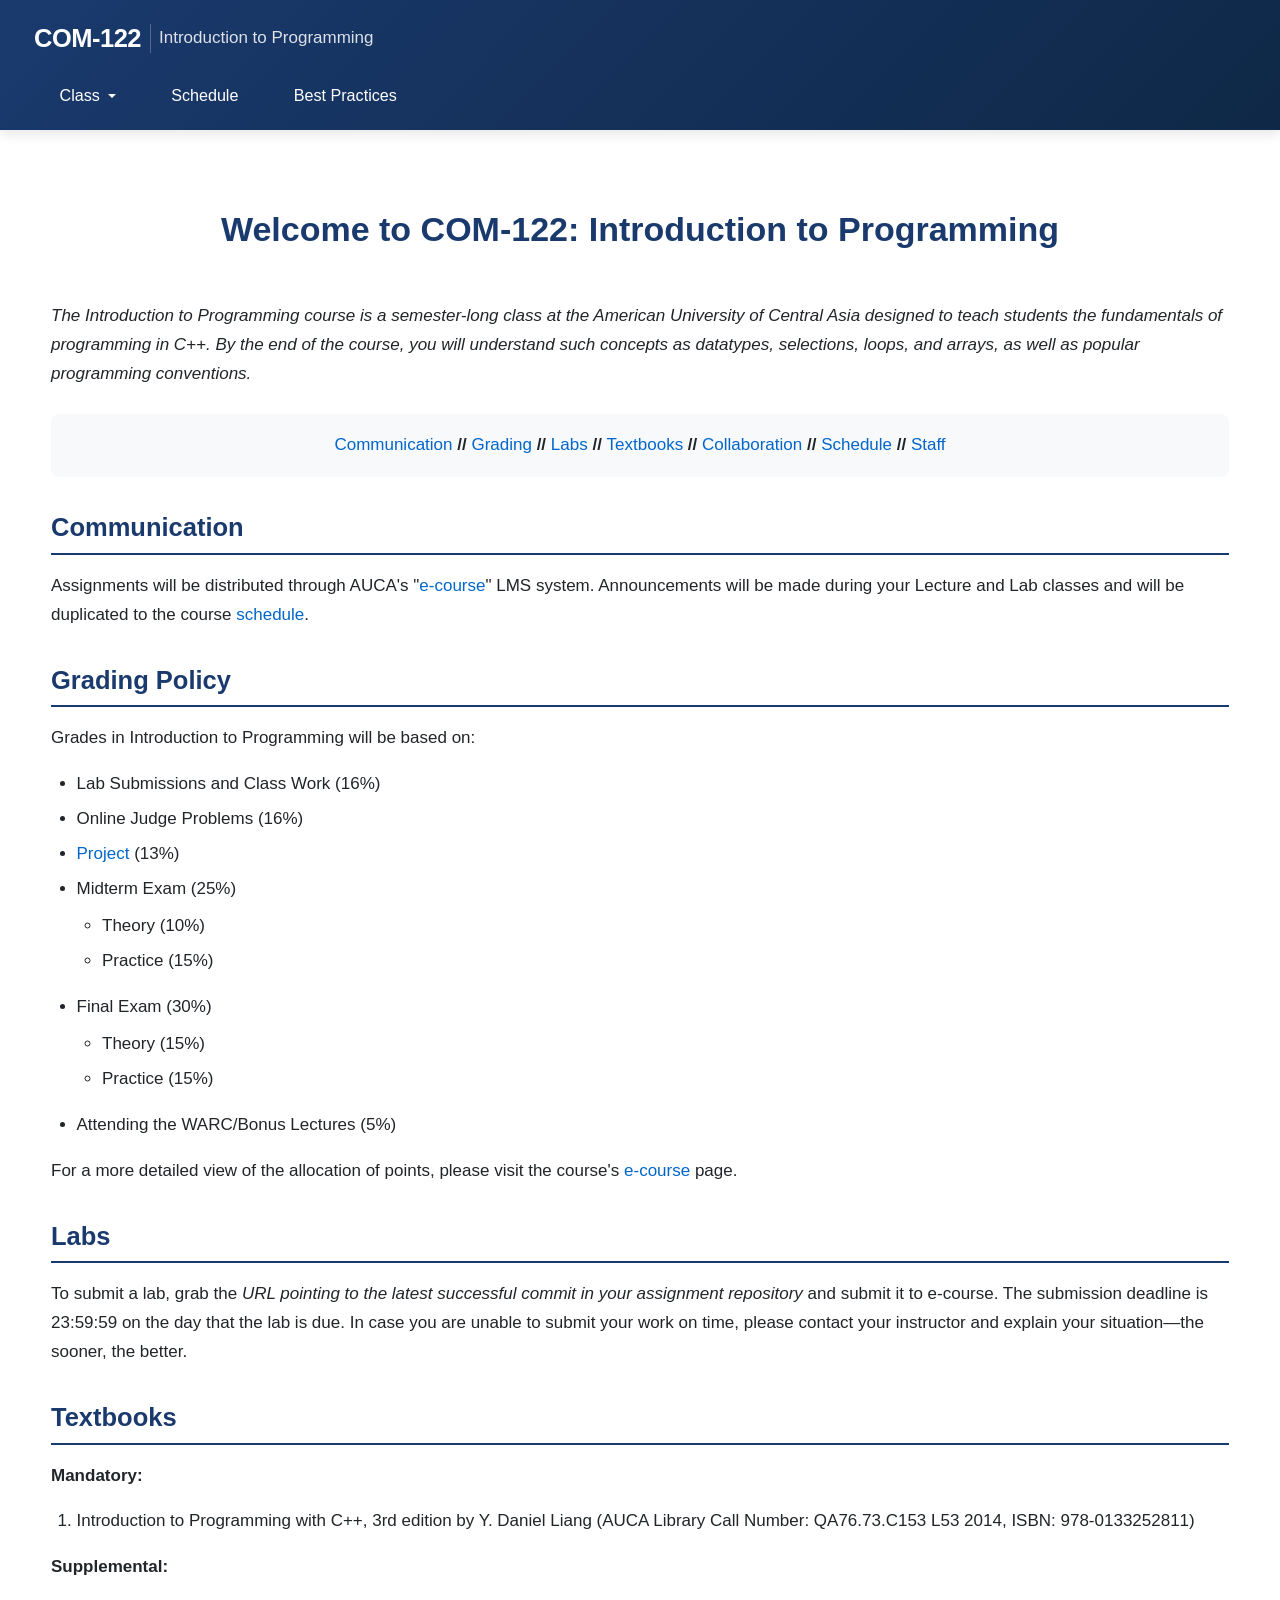
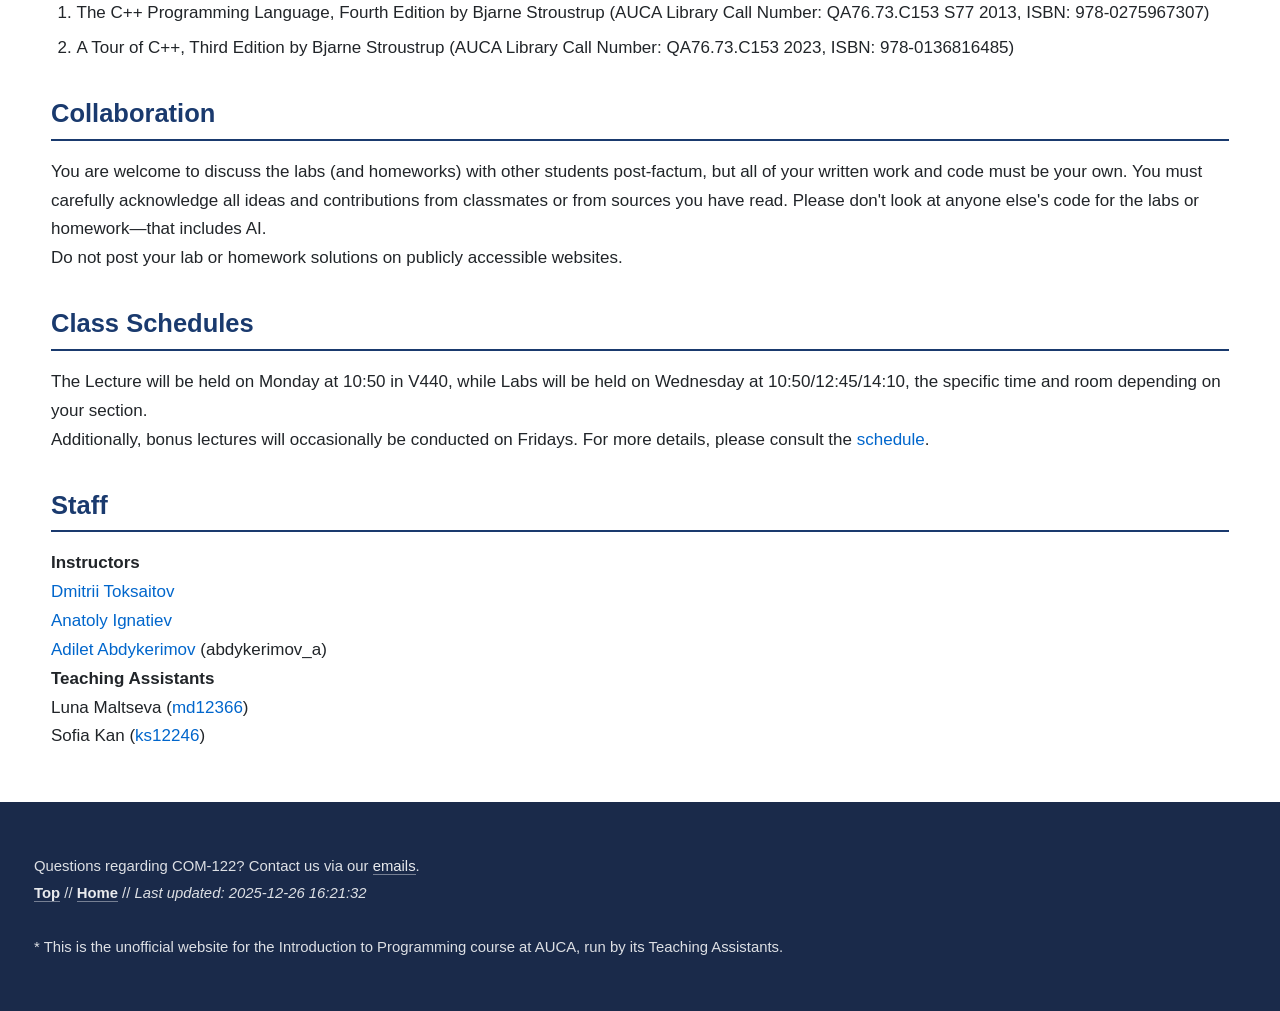
==== commit 8e0d0032: "Revamp the website" ====
--- a/about.html
+++ b/about.html
@@ -9,17 +9,20 @@
 </head>
 <body>
 
+<div class="navbar-overlay"></div>
 <nav class="navbar" id="top">
-    <div class="navbar-brand">
-        <a href="index.html">COM-122</a>
-        <span style="font-size:1em;">Introduction to Programming</span>
+    <div class="navbar-header">
+        <div class="navbar-brand">
+            <a href="index.html">COM-122</a>
+            <span style="font-size:1em;">Introduction to Programming</span>
+        </div>
+
+        <button class="navbar-toggle" aria-label="Menu">
+            <span></span>
+            <span></span>
+            <span></span>
+        </button>
     </div>
-
-    <button class="navbar-toggle" aria-label="Menu">
-        <span></span>
-        <span></span>
-        <span></span>
-    </button>
 
     <ul class="navbar-links">
         <li class="dropdown">
@@ -57,7 +60,7 @@
     </p>
 
     <h2 id="grading">Grading Policy</h2>
-    <p>Grades in Introduction to Programming will be based on:</p><br>
+    <p>Grades in Introduction to Programming will be based on:</p>
     <ul>
         <li>Lab Submissions and Class Work (16%)</li>
         <li>Online Judge Problems (16%)</li>
@@ -75,7 +78,7 @@
             </ul>
         </li>
         <li>Attending the WARC/Bonus Lectures (5%)</li>
-    </ul> <br>
+    </ul>
     <p>
         For a more detailed view of the allocation of points, please visit the course's <a href="https://ecourse.auca.kg/course/view.php?id=6946">e-course</a> page.
     </p>
--- a/styles.css
+++ b/styles.css
@@ -1,343 +1,882 @@
+/* =====================================================
+   COM-122 Website Styles - AUCA-Inspired Design
+   Mobile-first responsive approach
+   ===================================================== */
+
+/* CSS Variables - AUCA-inspired color palette */
 :root {
-    --auca-dark-blue: #1F3058;
-    --auca-light-blue: #2D457C;
-    --dark-gray: #333;
-    --light-gray: #f5f5f5;
-    --auca-red: #b71c1c;
-}
-
+    /* Primary Colors */
+    --primary-blue: #1a3a6e;
+    --primary-blue-dark: #0f2847;
+    --primary-blue-light: #2d5aa0;
+
+    /* Footer Color - matches AUCA website */
+    --footer-bg: #1a2a4a;
+
+    /* Neutral Colors */
+    --white: #ffffff;
+    --off-white: #f8f9fa;
+    --light-gray: #e9ecef;
+    --medium-gray: #6c757d;
+    --dark-gray: #343a40;
+    --text-color: #212529;
+
+    /* Accent Colors */
+    --accent-blue: #0066cc;
+    --accent-hover: #004999;
+    --accent-red: #c41e3a;
+
+    /* Overlay */
+    --overlay-bg: rgba(0, 0, 0, 0.5);
+
+    /* Shadows */
+    --shadow-sm: 0 1px 3px rgba(0, 0, 0, 0.08);
+    --shadow-md: 0 4px 12px rgba(0, 0, 0, 0.1);
+    --shadow-lg: 0 8px 24px rgba(0, 0, 0, 0.15);
+
+    /* Transitions */
+    --transition-fast: 0.15s ease;
+    --transition-normal: 0.25s ease;
+    --transition-slow: 0.35s ease;
+
+    /* Spacing */
+    --container-max: 1400px;
+    --spacing-xs: 0.5rem;
+    --spacing-sm: 1rem;
+    --spacing-md: 1.5rem;
+    --spacing-lg: 2rem;
+    --spacing-xl: 3rem;
+}
+
+/* Schedule table color classes */
 td.lecture {
-    background-color: #fcfa8e;
+    background-color: #fff9db;
 }
 
 td.special {
-    background-color: #8085ff;
+    background-color: #e8e9ff;
 }
 
 td.bonus {
-    background-color: #80dbff;
+    background-color: #d4f4ff;
 }
 
 td.important {
-    background-color: #ffa9ac;
+    background-color: #ffe5e8;
 }
 
 td.holiday {
-    background-color: #9df081;
-}
-
+    background-color: #d4f7d4;
+}
+
+/* Text color classes for schedule */
 .reading {
-    color: #3350ea;
+    color: #0066cc;
 }
 
 .assignment {
-    color: #1bb71a;
+    color: #198754;
 }
 
 .deadline {
-    color: #ff0000;
-}
-
-* {
+    color: #dc3545;
+    font-weight: 600;
+}
+
+/* Reset and Base Styles */
+*,
+*::before,
+*::after {
     margin: 0;
     padding: 0;
     box-sizing: border-box;
 }
 
+html {
+    font-size: 16px;
+    scroll-behavior: smooth;
+}
+
 body {
-    font-family: 'Open Sans', sans-serif;
-    line-height: 1.6;
-    color: #333;
-}
-
+    font-family: 'Open Sans', -apple-system, BlinkMacSystemFont, 'Segoe UI', Roboto, sans-serif;
+    line-height: 1.7;
+    color: var(--text-color);
+    background-color: var(--off-white);
+    min-height: 100vh;
+    display: flex;
+    flex-direction: column;
+}
+
+/* Typography */
+h1, h2, h3, h4, h5, h6 {
+    color: var(--primary-blue);
+    line-height: 1.3;
+    font-weight: 600;
+}
+
+h1 {
+    font-size: 1.75rem;
+    text-align: center;
+    margin-bottom: var(--spacing-md);
+    padding: var(--spacing-md) 0;
+}
+
+h2 {
+    font-size: 1.35rem;
+    margin: var(--spacing-lg) 0 var(--spacing-sm) 0;
+    padding-bottom: var(--spacing-xs);
+    border-bottom: 2px solid var(--primary-blue);
+    position: relative;
+}
+
+h2::after {
+    content: none;
+}
+
+h3 {
+    font-size: 1.1rem;
+    margin: var(--spacing-md) 0 var(--spacing-xs) 0;
+}
+
+p {
+    margin-bottom: var(--spacing-sm);
+}
+
+/* Links */
+a {
+    color: var(--accent-blue);
+    text-decoration: none;
+    transition: color var(--transition-fast);
+}
+
+a:hover {
+    color: var(--accent-hover);
+    text-decoration: underline;
+}
+
+.content a,
+.footer a {
+    color: var(--accent-blue);
+    text-decoration: none;
+    border-bottom: 1px solid transparent;
+    transition: all var(--transition-fast);
+}
+
+.content a:hover,
+.footer a:hover {
+    color: var(--accent-hover);
+    border-bottom-color: var(--accent-hover);
+    text-decoration: none;
+}
+
+/* Code Styling */
 pre code {
     display: block;
-    padding: 10px;
-    background-color: #f5f5f5;
-    color: var(--auca-light-blue);
-    border-radius: 5px;
+    padding: var(--spacing-sm);
+    background-color: var(--dark-gray);
+    color: #e9ecef;
+    border-radius: 6px;
+    font-size: 0.875rem;
+    overflow-x: auto;
+    line-height: 1.5;
 }
 
 code {
-    color: var(--auca-light-blue);
-    background-color: #f5f5f5;
-    padding: 2px 4px;
-    border-radius: 3px;
-    font-family: monospace;
-}
-
-.footer a:link,
-.footer a:visited,
-.footer a:hover,
-.footer a:active,
-.content a:link,
-.content a:visited,
-.content a:hover,
-.content a:active {
-    color: dodgerblue;
-    text-decoration: underline;
-}
-
-ul:not(.navbar-links), ol:not(.navbar-links) {
-    padding-left: 1em;
-    margin-top: 0;
-    margin-bottom: 0;
-    list-style-position: outside;
+    font-family: 'SF Mono', 'Consolas', 'Monaco', monospace;
+    background-color: var(--light-gray);
+    color: var(--primary-blue);
+    padding: 0.15em 0.4em;
+    border-radius: 4px;
+    font-size: 0.9em;
+}
+
+pre code code {
+    background: none;
+    padding: 0;
+}
+
+/* Images - app-like styling */
+.content img {
+    display: block;
+    max-width: 80%;
+    height: auto;
+    margin: var(--spacing-md) auto;
+    border: var(--spacing-sm) solid var(black);
+    border-radius: 12px;
+    box-shadow: 0 4px 20px rgba(0, 0, 0, 0.15);
+}
+
+/* Lists */
+ul:not(.navbar-links):not(.dropdown-menu),
+ol:not(.navbar-links) {
+    padding-left: 1.5em;
+    margin: var(--spacing-xs) 0 var(--spacing-sm) 0;
 }
 
 li {
-    margin-bottom: 0.25em;
-}
-
+    margin-bottom: 0.35em;
+}
+
+/* =====================================================
+   Navigation - Mobile First
+   ===================================================== */
 .navbar {
+    background: linear-gradient(135deg, var(--primary-blue) 0%, var(--primary-blue-dark) 100%);
+    color: var(--white);
+    padding: var(--spacing-sm);
+    position: sticky;
+    top: 0;
+    z-index: 1000;
+    box-shadow: var(--shadow-md);
+}
+
+/* Navbar header row - brand and toggle on same line */
+.navbar-header {
     display: flex;
     justify-content: space-between;
     align-items: center;
-    background-color: var(--auca-dark-blue);
-    color: white;
-    flex-wrap: wrap;
-    padding: 1rem 2rem;
-    z-index: 1;
+    width: 100%;
 }
 
 .navbar-brand {
     display: flex;
-    align-items: baseline;
-    gap: 0.5rem;
+    align-items: center;
+    gap: var(--spacing-xs);
 }
 
 .navbar-brand a {
-    color: white;
-    font-size: 1.8rem;
-    font-weight: bold;
+    color: var(--white);
+    font-size: 1.4rem;
+    font-weight: 700;
     text-decoration: none;
+    letter-spacing: -0.5px;
+    transition: opacity var(--transition-fast);
+}
+
+.navbar-brand a:hover {
+    opacity: 0.9;
+    text-decoration: none;
 }
 
 .navbar-brand span {
-    line-height: 1;
-    font-size: 1.2rem;
-}
-
-.navbar-links {
+    display: none;
+    font-size: 0.9rem;
+    font-weight: 400;
+    opacity: 0.85;
+    padding-left: var(--spacing-xs);
+    border-left: 1px solid rgba(255, 255, 255, 0.3);
+}
+
+/* Hamburger Menu Button */
+.navbar-toggle {
     display: flex;
-    list-style: none;
-}
-
-.navbar-links li {
-    margin-left: 1.5rem;
-}
-
-.navbar-links a {
-    color: white;
-    text-decoration: none;
-    font-size: 1.1rem;
-    transition: opacity 0.3s;
-}
-
-.navbar-links a:hover {
-    opacity: 0.8;
-    text-decoration: underline;
-}
-
-.navbar-toggle {
-    display: none;
+    flex-direction: column;
+    justify-content: space-around;
+    height: 22px;
+    width: 28px;
     background: transparent;
     border: none;
     cursor: pointer;
-    flex-direction: column;
-    justify-content: space-around;
-    height: 24px;
-    width: 30px;
     padding: 0;
+    z-index: 1002;
 }
 
 .navbar-toggle span {
     display: block;
-    background: white;
-    height: 3px;
+    background: var(--white);
+    height: 2px;
     width: 100%;
     border-radius: 2px;
-}
-
-.navbar-links .dropdown {
+    transition: all var(--transition-normal);
+    transform-origin: center;
+}
+
+.navbar-toggle:hover span {
+    background: rgba(255, 255, 255, 0.85);
+}
+
+/* Animated hamburger to X */
+.navbar-toggle.active span:nth-child(1) {
+    transform: translateY(7px) rotate(45deg);
+}
+
+.navbar-toggle.active span:nth-child(2) {
+    opacity: 0;
+    transform: scaleX(0);
+}
+
+.navbar-toggle.active span:nth-child(3) {
+    transform: translateY(-7px) rotate(-45deg);
+}
+
+/* Dark overlay when menu is open */
+.navbar-overlay {
+    position: fixed;
+    top: 0;
+    left: 0;
+    right: 0;
+    bottom: 0;
+    background: var(--overlay-bg);
+    opacity: 0;
+    visibility: hidden;
+    transition: opacity var(--transition-slow), visibility var(--transition-slow);
+    z-index: 999;
+}
+
+.navbar-overlay.active {
+    opacity: 1;
+    visibility: visible;
+}
+
+/* Navigation Links - Mobile (overlay menu) */
+.navbar-links {
+    position: fixed;
+    top: 0;
+    right: -280px;
+    width: 280px;
+    height: 100vh;
+    background: linear-gradient(180deg, var(--primary-blue) 0%, var(--primary-blue-dark) 100%);
+    list-style: none;
+    padding: 5rem var(--spacing-md) var(--spacing-lg);
+    display: flex;
+    flex-direction: column;
+    gap: 0;
+    z-index: 1001;
+    box-shadow: var(--shadow-lg);
+    transition: right var(--transition-slow);
+    overflow-y: auto;
+}
+
+.navbar-links.active {
+    right: 0;
+}
+
+.navbar-links li {
+    margin: 0;
+}
+
+.navbar-links > li > a {
+    display: block;
+    color: var(--white);
+    text-decoration: none;
+    font-size: 1.1rem;
+    font-weight: 500;
+    padding: 1rem var(--spacing-sm);
+    border-radius: 6px;
+    transition: background var(--transition-fast);
+    border-bottom: 1px solid rgba(255, 255, 255, 0.1);
+}
+
+.navbar-links > li:last-child > a {
+    border-bottom: none;
+}
+
+.navbar-links > li > a:hover {
+    background: rgba(255, 255, 255, 0.1);
+    text-decoration: none;
+}
+
+/* Dropdown - Mobile */
+.dropdown {
     position: relative;
+}
+
+.dropdown > a::after {
+    content: "";
+    display: inline-block;
+    width: 0;
+    height: 0;
+    margin-left: 8px;
+    vertical-align: middle;
+    border-left: 5px solid transparent;
+    border-right: 5px solid transparent;
+    border-top: 5px solid currentColor;
+    transition: transform var(--transition-fast);
+}
+
+.dropdown.open > a::after {
+    transform: rotate(180deg);
 }
 
 .dropdown-menu {
     display: none;
-    position: absolute;
-    top: 100%;
-    left: 0;
-    background-color: white;
-    min-width: 120px;
-    box-shadow: 0 4px 8px rgba(0, 0, 0, 0.1);
-    z-index: 1000;
-}
-
-.dropdown:hover .dropdown-menu {
+    list-style: none;
+    background: rgba(0, 0, 0, 0.2);
+    border-radius: 6px;
+    margin: var(--spacing-xs) 0;
+    overflow: hidden;
+}
+
+.dropdown.open .dropdown-menu {
     display: block;
 }
 
+.dropdown-menu li {
+    margin: 0;
+}
+
 .dropdown-menu li a {
-    margin-left: -2.67em;
     display: block;
-    padding: 8px 4px;
+    color: rgba(255, 255, 255, 0.9);
+    padding: 0.75rem var(--spacing-md);
+    font-size: 1rem;
+    transition: background var(--transition-fast);
+    border-bottom: none;
+}
+
+.dropdown-menu li a:hover {
+    background: rgba(255, 255, 255, 0.1);
+    color: var(--white);
     text-decoration: none;
-    color: black;
-    font-size: 0.9em;
-}
-
-.dropdown-menu li a:hover {
-    background-color: #f0f0f0;
-}
-
-.dropdown > a::after {
-    content: " ▼";
-    font-size: 0.75em;
-}
-
-h2 {
-    position: relative;
-    padding-bottom: 0.5rem;
-    margin: 1.5rem 0 1rem 0;
+}
+
+/* =====================================================
+   Main Content Area
+   ===================================================== */
+.content {
+    flex: 1;
     width: 100%;
-}
-
-h1 {
-    text-align: center;
-}
-
-h2::after {
-    content: "";
-    position: absolute;
-    left: 0;
-    bottom: 0;
-    width: 100%;
-    height: 1px;
-    background-color: black;
-}
-
+    max-width: var(--container-max);
+    margin: 0 auto;
+    padding: var(--spacing-md) var(--spacing-sm);
+    background: var(--white);
+}
+
+/* In-page navigation menu */
 .menu {
     text-align: center;
-    padding: 1em
-}
-
-.menu a:link,
-.menu a:visited,
-.menu a:hover,
-.menu a:active {
-    color: dodgerblue;
-    text-decoration: underline;
-}
-
-.assignment a, .reading a, .deadline a {
-    color: dodgerblue;
-    text-decoration: none;
-}
-
-.content {
-    max-width: 1200px;
-    margin: 2rem auto;
-    padding: 0 2rem;
-}
-
-.footer {
-    max-width: 1200px;
-    margin: 2rem auto;
-    padding: 0 2rem;
-    font-size: smaller;
-}
-
+    padding: 1rem 0 0.01rem 0;
+    background: var(--off-white);
+    border-radius: 8px;
+    margin: var(--spacing-md) 0;
+}
+
+.menu a {
+    color: var(--accent-blue);
+    font-weight: 500;
+}
+
+.menu a:hover {
+    color: var(--accent-hover);
+}
+
+/* Assignment links in schedule */
+.assignment a,
+.reading a,
+.deadline a {
+    color: inherit;
+    border-bottom: 1px dotted currentColor;
+}
+
+.assignment a:hover,
+.reading a:hover,
+.deadline a:hover {
+    opacity: 0.8;
+}
+
+/* =====================================================
+   Schedule Legend
+   ===================================================== */
+.schedule-legend {
+    display: flex;
+    flex-wrap: nowrap;
+    gap: 1rem;
+    padding: var(--spacing-sm);
+    background: var(--off-white);
+    border-radius: 8px;
+    margin-bottom: var(--spacing-md);
+    font-size: 0.875rem;
+    overflow-x: auto;
+    -webkit-overflow-scrolling: touch;
+    scrollbar-width: thin;
+}
+
+.schedule-legend::-webkit-scrollbar {
+    height: 4px;
+}
+
+.schedule-legend::-webkit-scrollbar-track {
+    background: transparent;
+}
+
+.schedule-legend::-webkit-scrollbar-thumb {
+    background: var(--light-gray);
+    border-radius: 2px;
+}
+
+.legend-item {
+    display: flex;
+    align-items: center;
+    gap: 0.5rem;
+    flex-shrink: 0;
+    white-space: nowrap;
+}
+
+.legend-color {
+    width: 18px;
+    height: 18px;
+    border-radius: 4px;
+    border: 1px solid rgba(0, 0, 0, 0.1);
+    flex-shrink: 0;
+}
+
+.legend-color.lecture {
+    background-color: #fff9db;
+}
+
+.legend-color.special {
+    background-color: #e8e9ff;
+}
+
+.legend-color.bonus {
+    background-color: #d4f4ff;
+}
+
+.legend-color.important {
+    background-color: #ffe5e8;
+}
+
+.legend-color.holiday {
+    background-color: #d4f7d4;
+}
+
+.legend-label {
+    color: var(--text-color);
+}
+
+/* =====================================================
+   Tables - Schedule
+   ===================================================== */
 .table-container {
     width: 100%;
     overflow-x: auto;
+    margin: var(--spacing-md) 0;
+    border-radius: 8px;
+    box-shadow: var(--shadow-sm);
 }
 
 .schedule-table {
+    width: 100%;
     min-width: 600px;
-    width: 100%;
     border-collapse: collapse;
-    border: 2px solid black;
-    margin: 1rem 0 2rem;
+    font-size: 0.85rem;
+    background: var(--white);
 }
 
 .schedule-table th {
-    background-color: var(--auca-light-blue);
-    padding: 0.1rem;
+    background: var(--primary-blue);
+    color: var(--white);
+    font-weight: 600;
+    padding: 0.75rem 0.5rem;
     text-align: center;
-    color: white;
-    border-bottom: 2px solid var(--auca-dark-blue);
+    position: sticky;
+    top: 0;
 }
 
 .schedule-table td {
-    padding: 0.1rem;
-    border: 1px solid #ddd;
+    padding: 0.5rem;
+    border: 1px solid var(--light-gray);
     vertical-align: top;
-    font-size: 0.9em;
-    line-height: 1.2;
-}
-
+    line-height: 1.4;
+}
+
+.schedule-table tr:hover td {
+    background-color: rgba(26, 58, 110, 0.03);
+}
+
+/* Preserve colored cell backgrounds on hover */
+.schedule-table tr:hover td.lecture { background-color: #fff9db; }
+.schedule-table tr:hover td.special { background-color: #e8e9ff; }
+.schedule-table tr:hover td.bonus { background-color: #d4f4ff; }
+.schedule-table tr:hover td.important { background-color: #ffe5e8; }
+.schedule-table tr:hover td.holiday { background-color: #d4f7d4; }
+
+/* =====================================================
+   Footer - AUCA-style dark blue
+   ===================================================== */
+.footer {
+    background: var(--footer-bg);
+    color: rgba(255, 255, 255, 0.85);
+    padding: var(--spacing-lg) var(--spacing-sm);
+    margin-top: auto;
+}
+
+.footer-content {
+    max-width: var(--container-max);
+    margin: 0 auto;
+    text-align: center;
+}
+
+.footer hr {
+    display: none;
+}
+
+.footer p {
+    font-size: 0.875rem;
+    line-height: 1.8;
+    margin: 0;
+}
+
+.footer a {
+    color: rgba(255, 255, 255, 0.9);
+    border-bottom-color: rgba(255, 255, 255, 0.4);
+}
+
+.footer a:hover {
+    color: var(--white);
+    border-bottom-color: var(--white);
+}
+
+.footer b a {
+    font-weight: 600;
+}
 
 hr {
     border: none;
-    border-top: 1px solid #ddd;
-    margin: 1.5rem 0;
-}
-
-@media (max-width: 768px) {
+    border-top: 1px solid var(--light-gray);
+    margin: var(--spacing-lg) 0;
+}
+
+/* =====================================================
+   Desktop Styles (768px and up)
+   ===================================================== */
+@media (min-width: 768px) {
+    html {
+        font-size: 17px;
+    }
+
+    .navbar-brand {
+        padding: 1rem 0 0 0
+    }
+
+    h1 {
+        font-size: 2rem;
+    }
+
+    h2 {
+        font-size: 1.5rem;
+    }
+
+    .schedule-legend {
+        justify-content: center;
+        overflow-x: visible;
+    }
+
     .navbar {
-        position: relative;
-        padding: 1rem;
+        padding: 0 var(--spacing-lg);
+    }
+
+    .navbar-header {
+        max-width: var(--container-max);
+        margin: 0 auto;
+    }
+
+    .navbar-brand a {
+        font-size: 1.5rem;
     }
 
     .navbar-brand span {
+        display: inline;
+    }
+
+    .navbar-toggle {
         display: none;
     }
 
-    .navbar-toggle {
-        display: flex;
+    .navbar-overlay {
+        display: none;
     }
 
     .navbar-links {
+        position: static;
+        width: auto;
+        height: auto;
+        background: transparent;
+        flex-direction: row;
+        align-items: center;
+        padding: 0;
+        box-shadow: none;
+        gap: 0.25rem;
+        overflow: visible;
+    }
+
+    .navbar-links > li > a {
+        padding: 1.25rem var(--spacing-sm);
+        border-radius: 0;
+        font-size: 0.95rem;
+        border-bottom: none;
+    }
+
+    .navbar-links > li > a:hover {
+        background: rgba(255, 255, 255, 0.1);
+    }
+
+    /* Dropdown - Desktop */
+    .dropdown > a::after {
+        border-top-width: 4px;
+        border-left-width: 4px;
+        border-right-width: 4px;
+    }
+
+    .dropdown-menu {
         display: none;
-        flex-direction: column;
-        width: 100%;
-        background-color: var(--auca-dark-blue);
         position: absolute;
         top: 100%;
         left: 0;
-        padding: 1rem 0;
-        box-shadow: 0 5px 10px rgba(0,0,0,0.1);
-    }
-
-    .navbar-links.active {
-        display: flex;
-    }
-
-    .navbar-links li {
-        margin: 0.5rem 0;
-        padding: 0 2rem;
-    }
-
-    .dropdown-menu {
+        min-width: 180px;
+        background: var(--white);
+        border-radius: 8px;
+        box-shadow: var(--shadow-lg);
+        margin: 0;
+        padding: var(--spacing-xs) 0;
+        opacity: 0;
+        visibility: hidden;
+        transform: translateY(-10px);
+        transition: all var(--transition-normal);
+    }
+
+    .dropdown:hover .dropdown-menu {
+        display: block;
+        opacity: 1;
+        visibility: visible;
+        transform: translateY(0);
+    }
+
+    .dropdown-menu li a {
+        color: var(--text-color);
+        padding: 0.6rem var(--spacing-md);
+        font-size: 0.9rem;
+    }
+
+    .dropdown-menu li a:hover {
+        background: var(--off-white);
+        color: var(--primary-blue);
+    }
+
+    /* Don't use mobile open state on desktop */
+    .dropdown.open .dropdown-menu {
         display: none;
-        position: static;
-        background-color: var(--auca-dark-blue);
+    }
+
+    .dropdown:hover .dropdown-menu {
+        display: block;
+    }
+
+    .content {
+        padding: var(--spacing-xl) var(--spacing-lg);
+        border-radius: 0;
+        margin-top: 0;
         box-shadow: none;
-        list-style: none;
-    }
-
-    .dropdown.open .dropdown-menu {
-        display: block;
-    }
-
-    .dropdown-menu li a {
-        color: white;
-        padding-left: 1rem;
-        font-size: 1.1em;
-    }
-
-    .dropdown-menu li a:hover {
-        background-color: rgba(255, 255, 255, 0.1);
-    }
-}+    }
+
+    .footer {
+        padding: var(--spacing-xl) var(--spacing-lg);
+    }
+
+    .schedule-table {
+        font-size: 0.9rem;
+    }
+
+    .schedule-table th,
+    .schedule-table td {
+        padding: 0.6rem 0.75rem;
+    }
+}
+
+/* =====================================================
+   Large Desktop (1024px and up)
+   ===================================================== */
+@media (min-width: 1024px) {
+    :root {
+        --container-max: 1400px;
+    }
+
+    .content {
+        padding: var(--spacing-xl) var(--spacing-xl);
+    }
+
+    .navbar-links > li > a {
+        padding: 1.25rem var(--spacing-md);
+    }
+}
+
+/* =====================================================
+   Extra Large Desktop (1400px and up)
+   ===================================================== */
+@media (min-width: 1400px) {
+    :root {
+        --container-max: 1600px;
+    }
+
+    html {
+        font-size: 18px;
+    }
+}
+
+/* =====================================================
+   Print Styles
+   ===================================================== */
+@media print {
+    .navbar,
+    .navbar-toggle,
+    .navbar-overlay {
+        display: none;
+    }
+
+    .content {
+        max-width: 100%;
+        padding: 0;
+        box-shadow: none;
+    }
+
+    .footer {
+        background: none;
+        color: var(--text-color);
+    }
+
+    a {
+        color: var(--text-color);
+        text-decoration: underline;
+    }
+}
+
+/* =====================================================
+   Accessibility Improvements
+   ===================================================== */
+@media (prefers-reduced-motion: reduce) {
+    *,
+    *::before,
+    *::after {
+        animation-duration: 0.01ms !important;
+        animation-iteration-count: 1 !important;
+        transition-duration: 0.01ms !important;
+    }
+
+    html {
+        scroll-behavior: auto;
+    }
+
+    .navbar-links {
+        transition: none;
+    }
+
+    .navbar-overlay {
+        transition: none;
+    }
+}
+
+/* Focus styles for keyboard navigation */
+a:focus,
+button:focus {
+    outline: 2px solid var(--accent-blue);
+    outline-offset: 2px;
+}
+
+.navbar-links a:focus {
+    outline-color: var(--white);
+}
+
+/* Prevent body scroll when mobile menu is open */
+body.menu-open {
+    overflow: hidden;
+}
